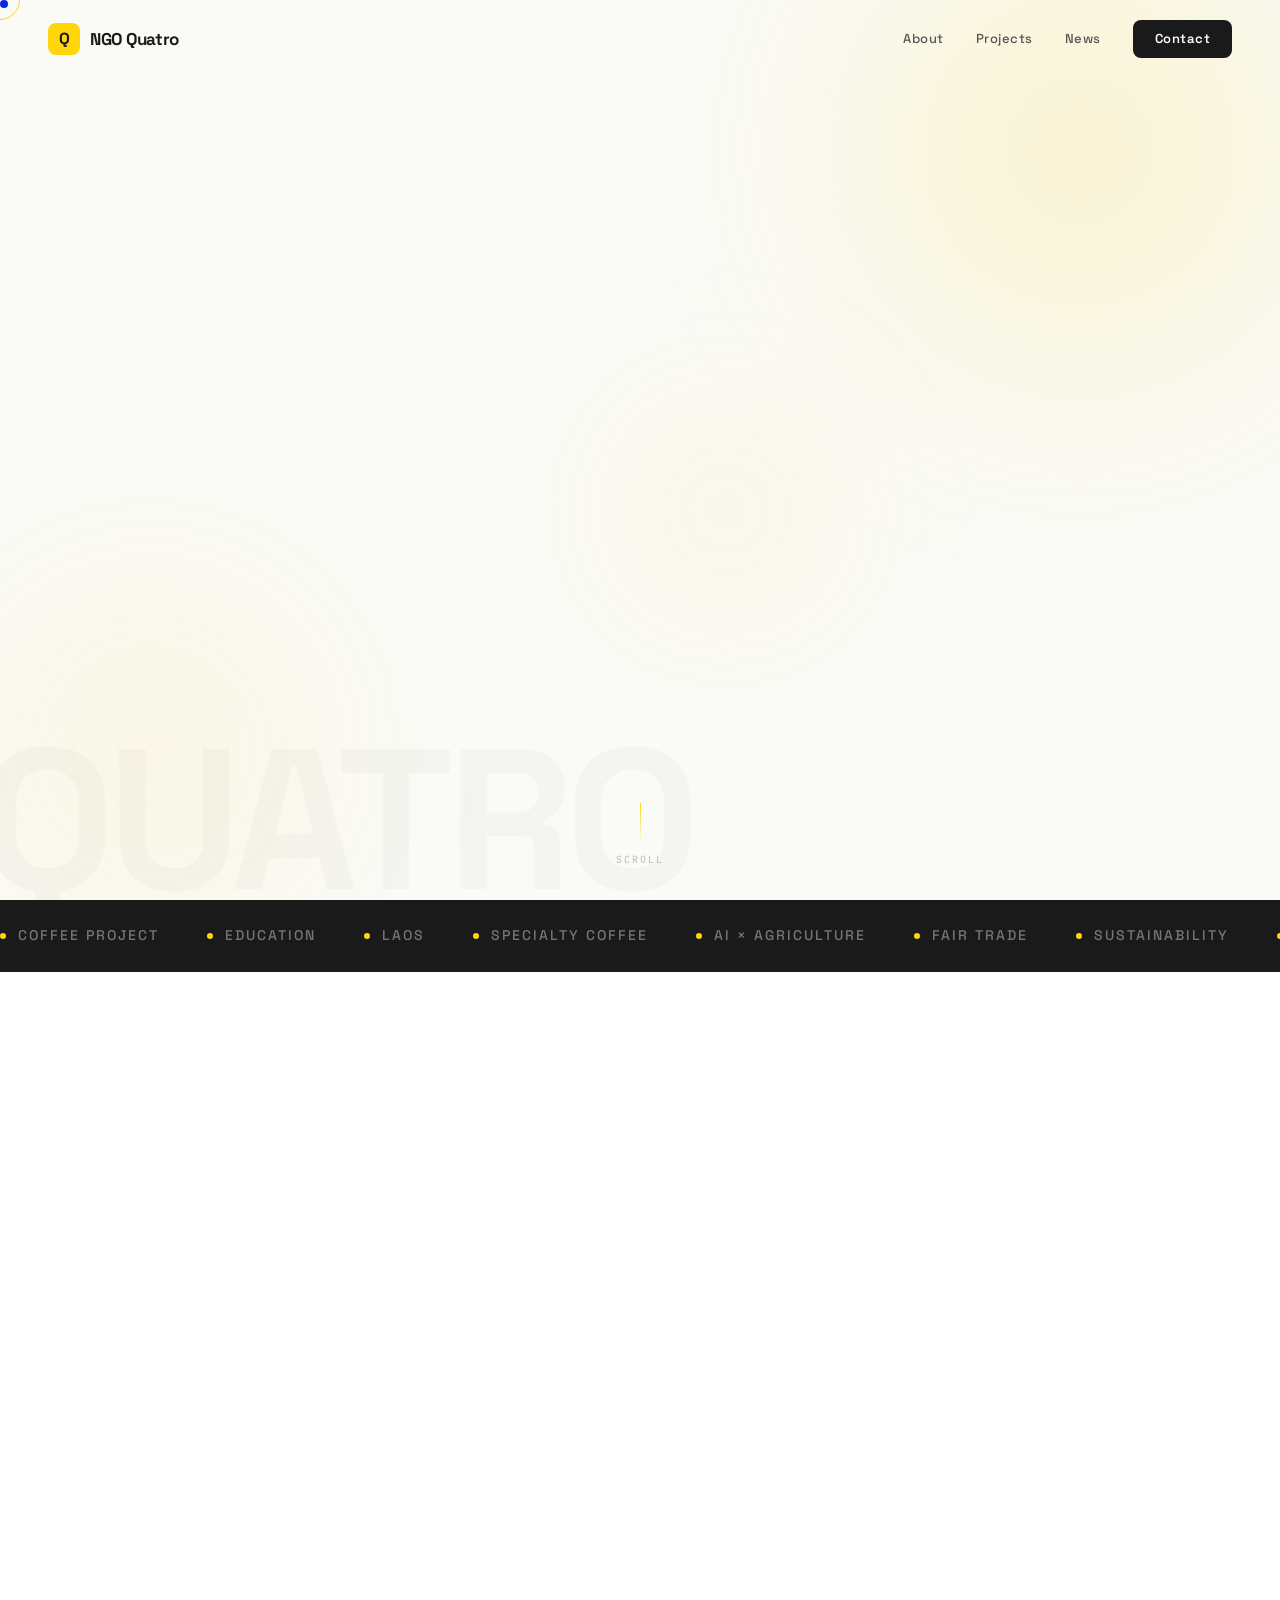
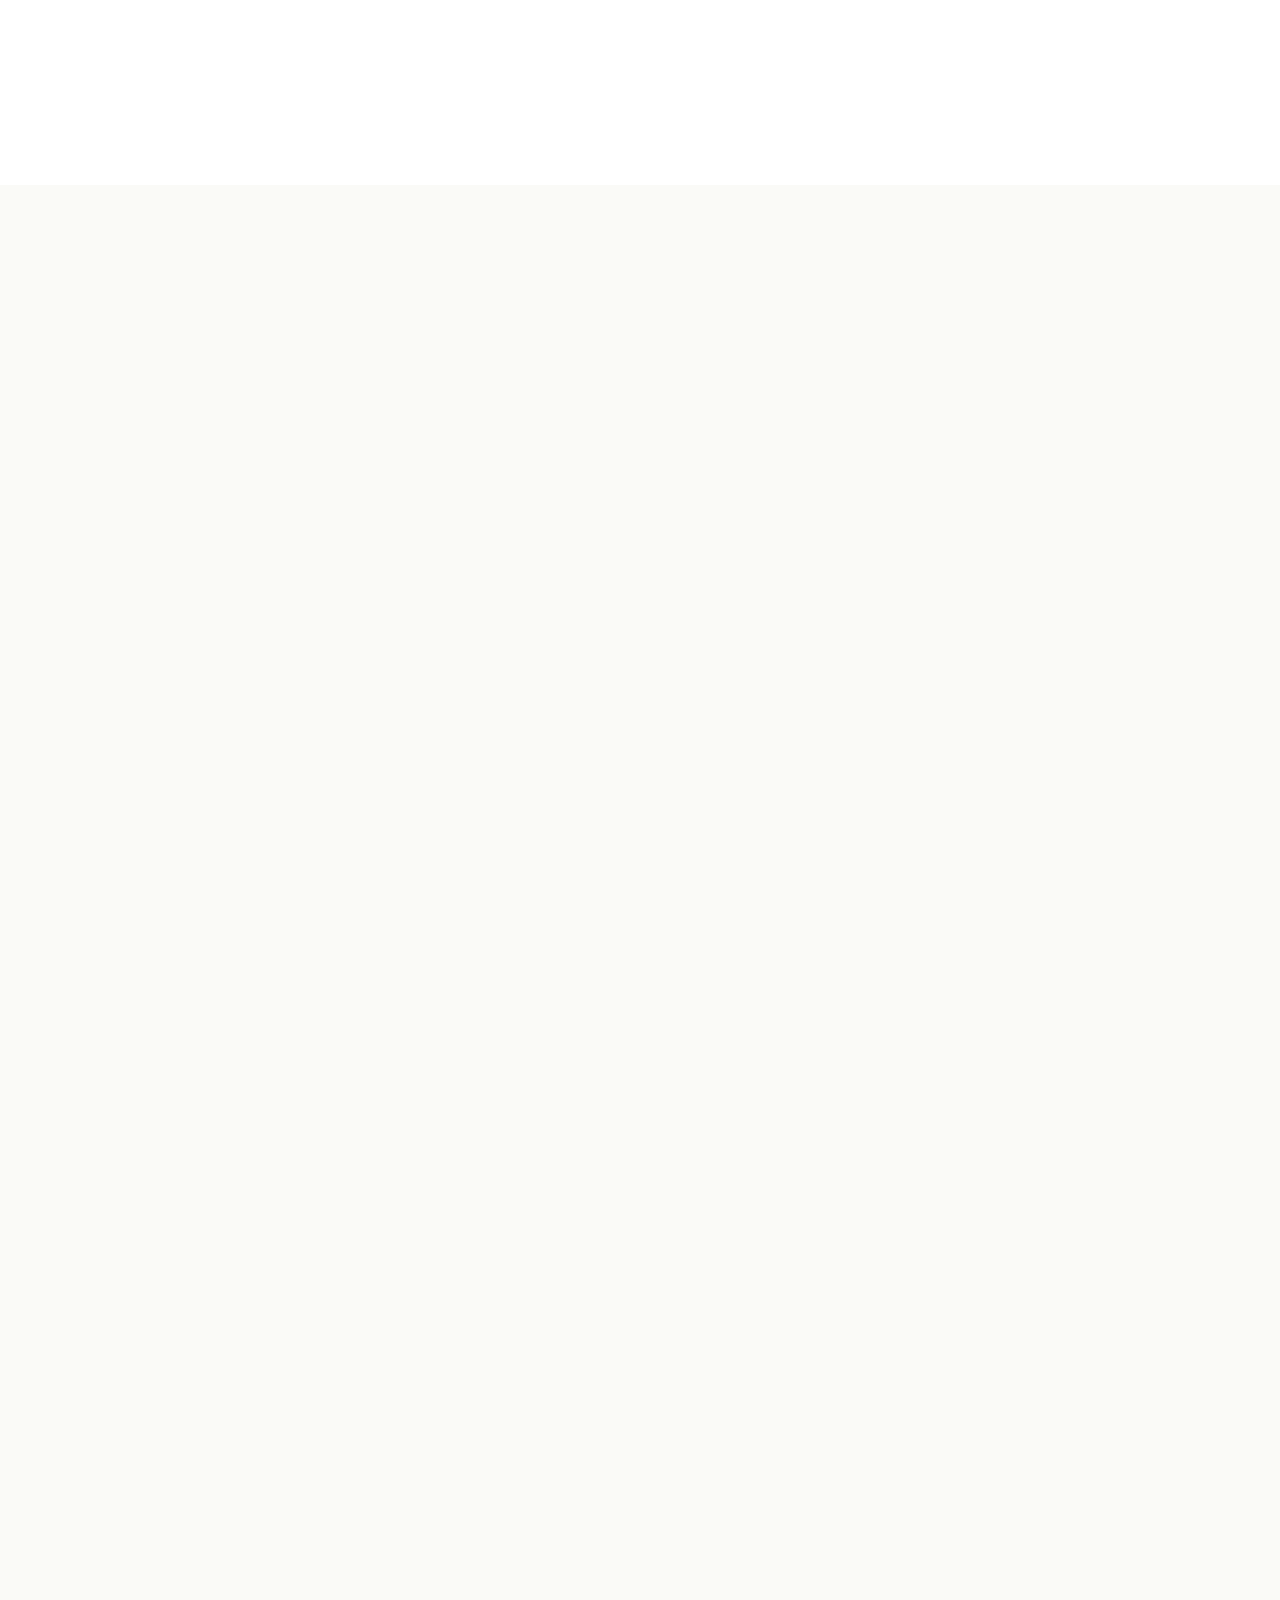
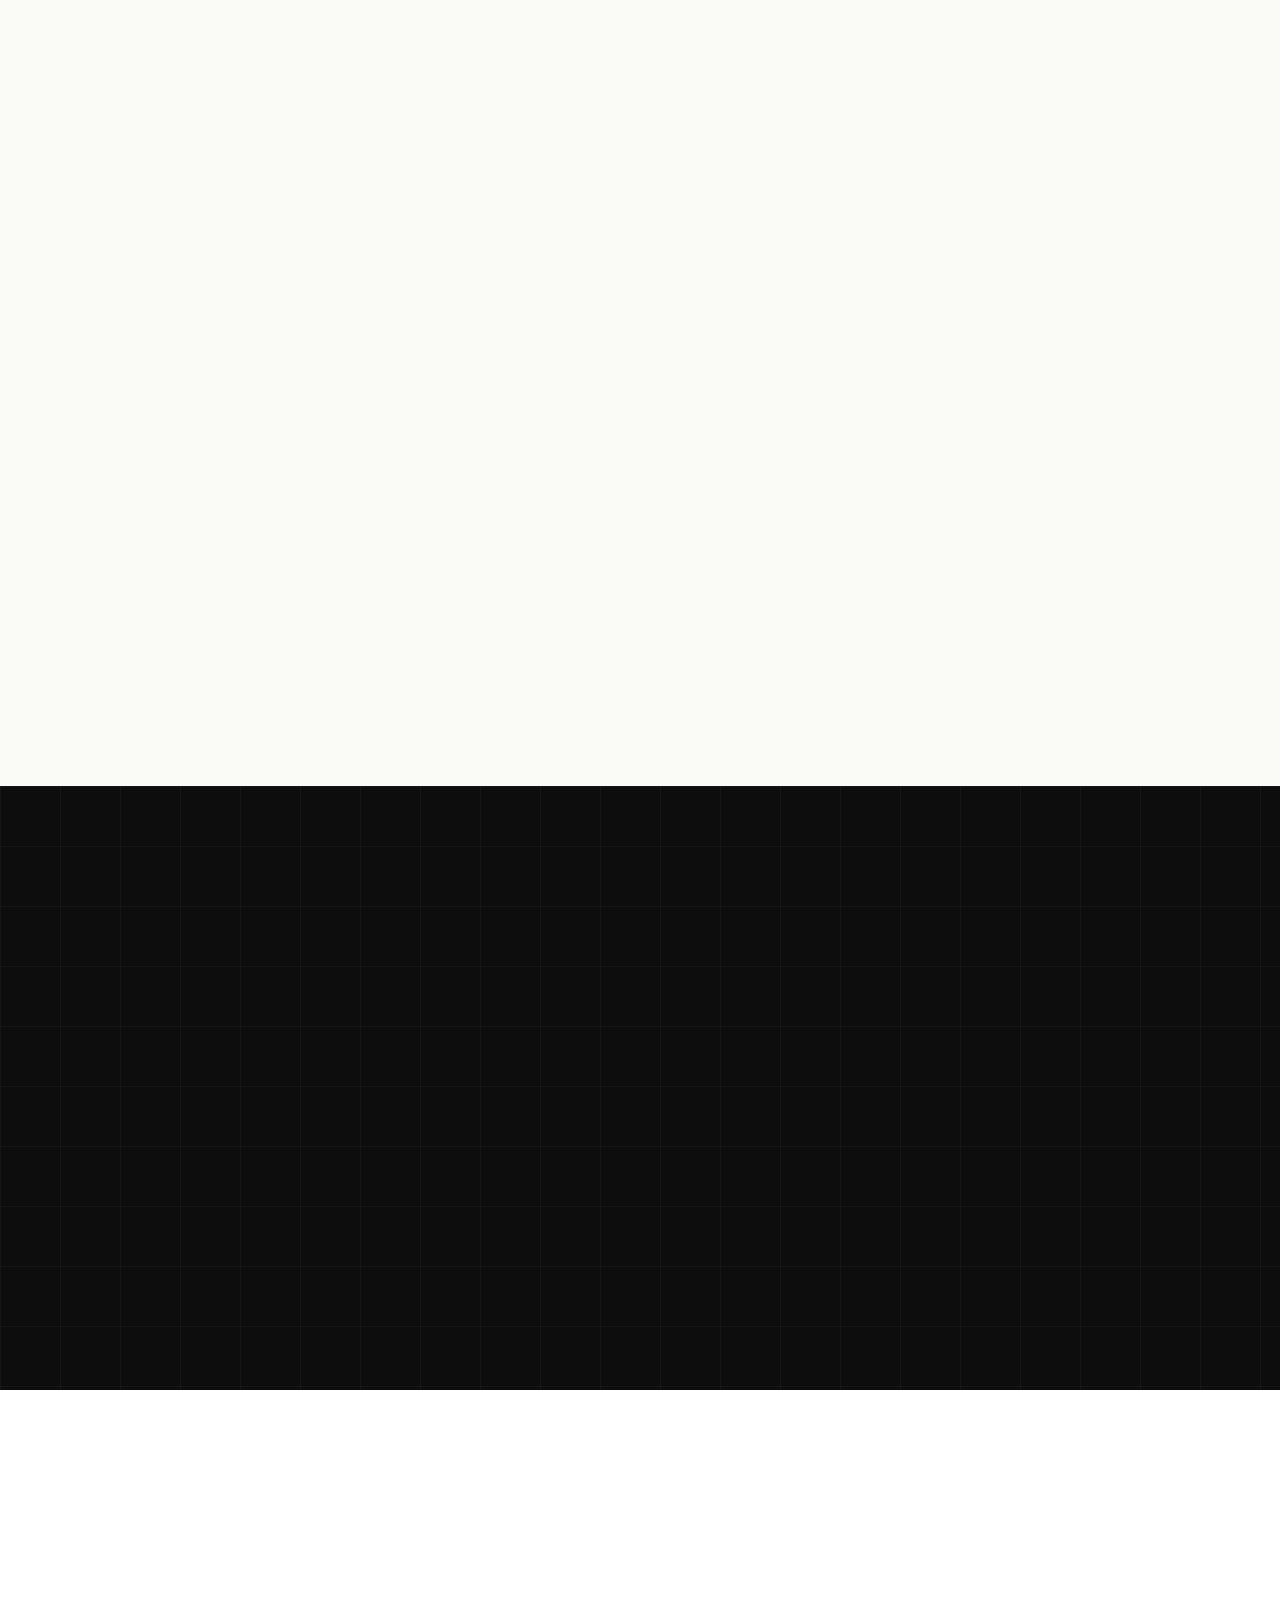
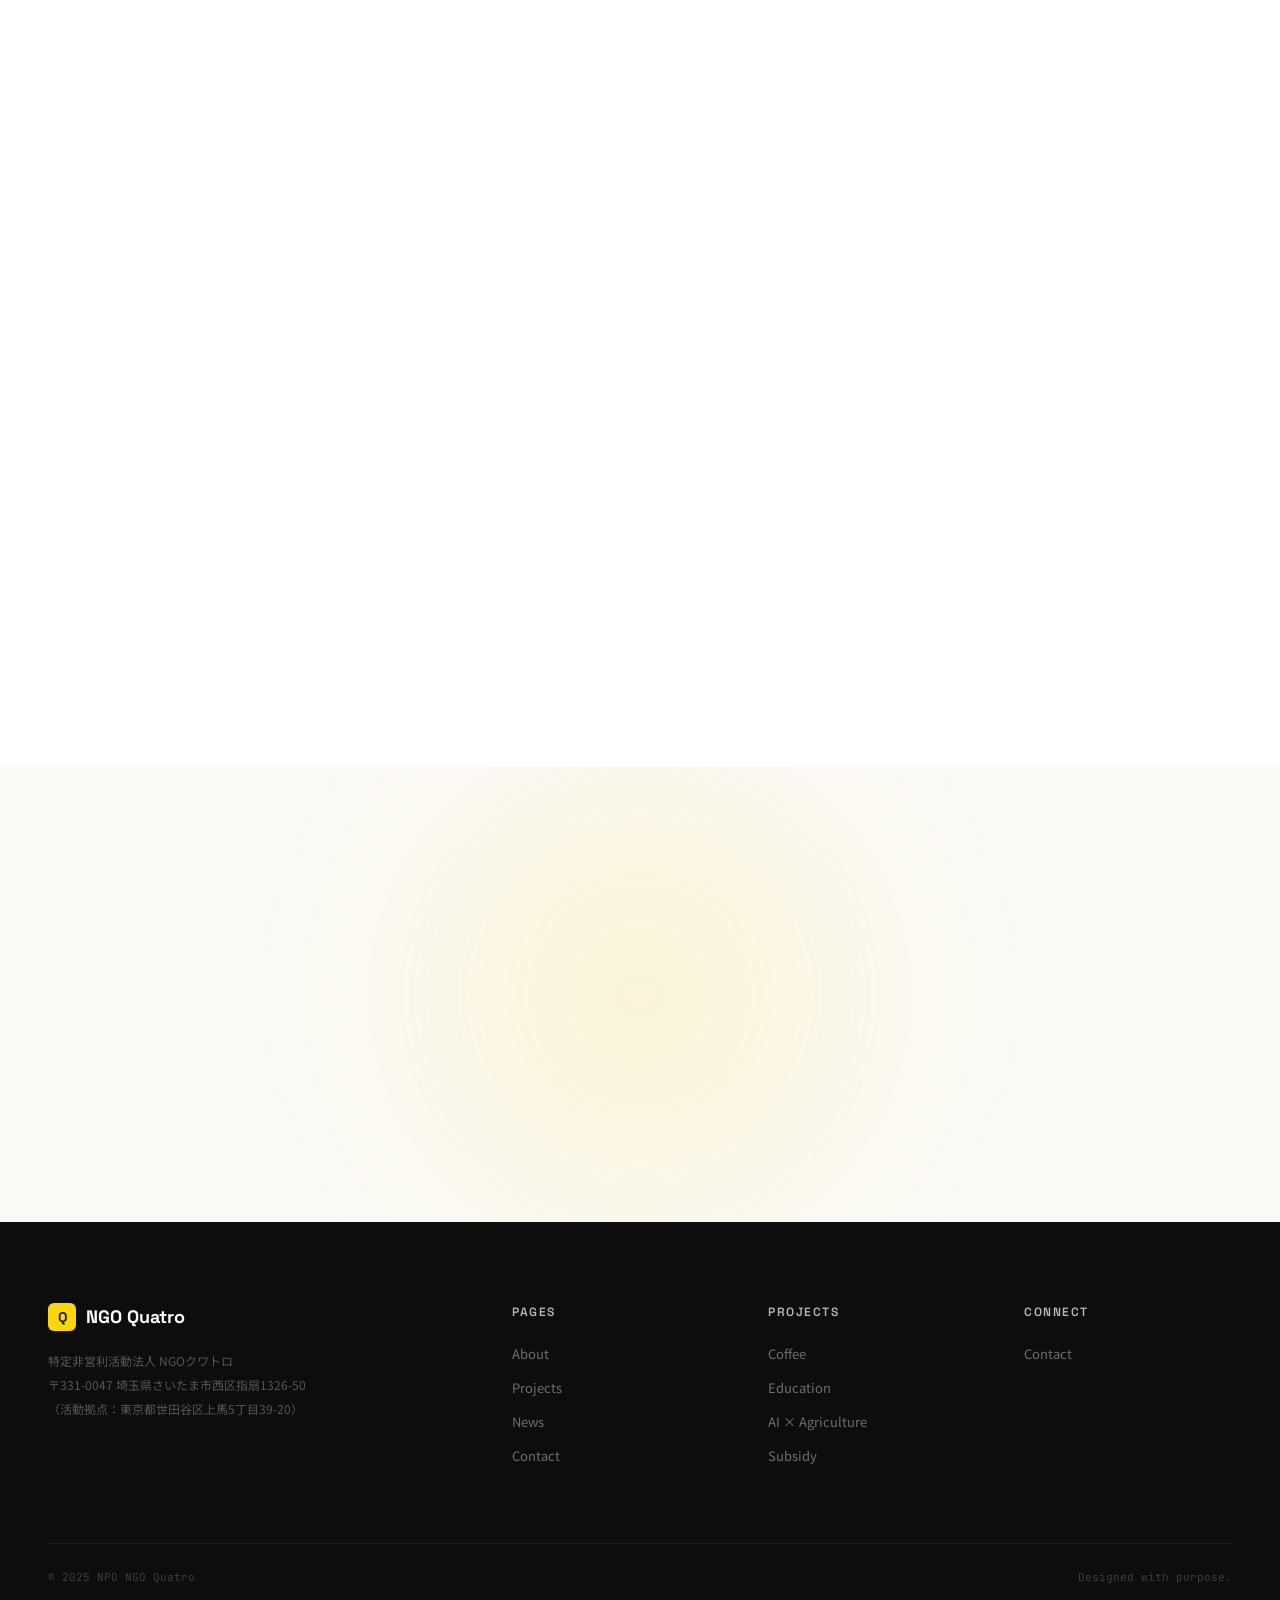
==== index.html @ 17535ea9 "サイト全ページ構築完了 - index.html: Home（ヒーロー/ミッション/プロジェクト/インパクト/ニュース/CTA） - about.html: About（団体概要/チーム/沿革タイムラ" ====
<!DOCTYPE html>
<html lang="ja">
<head>
<meta charset="UTF-8">
<meta name="viewport" content="width=device-width, initial-scale=1.0">
<title>NGO Quatro — 努力した人が報われる社会を目指して</title>
<meta name="description" content="NGOクワトロは、途上国で暮らす人々が直面する解決困難な課題をビジネスを通して解決することを目指す団体です。">
<meta property="og:title" content="NGO Quatro — Effort Deserves Reward">
<meta property="og:description" content="途上国の課題をビジネスで解決する。ラオスを拠点にコーヒー栽培支援・教育・AI活用事業を展開。">
<meta property="og:type" content="website">
<link rel="preconnect" href="https://fonts.googleapis.com">
<link rel="preconnect" href="https://fonts.gstatic.com" crossorigin>
<link href="https://fonts.googleapis.com/css2?family=Space+Grotesk:wght@300;400;500;600;700&family=Noto+Sans+JP:wght@300;400;500;700&family=Barlow:wght@400;500;600;700;800&family=JetBrains+Mono:wght@400;500&display=swap" rel="stylesheet">
<link rel="stylesheet" href="css/style.css">
</head>
<body>

<!-- Loading -->
<div class="loader" id="loader">
  <div class="loader-logo">NGO Quatro</div>
  <div class="loader-bar"><div class="loader-fill"></div></div>
</div>

<!-- Nav -->
<nav class="nav">
  <a href="/" class="nav-logo magnetic">
    <span class="dot">Q</span>
    <span>NGO Quatro</span>
  </a>
  <button class="nav-toggle" aria-label="メニュー">
    <span></span><span></span><span></span>
  </button>
  <div class="nav-links">
    <a href="about.html">About</a>
    <a href="projects.html">Projects</a>
    <a href="news.html">News</a>
    <a href="contact.html" class="nav-cta">Contact</a>
  </div>
</nav>

<!-- Hero -->
<section class="hero" id="hero">
  <div class="hero-bg">
    <div class="hero-blob hero-blob-1"></div>
    <div class="hero-blob hero-blob-2"></div>
    <div class="hero-blob hero-blob-3"></div>
    <div class="hero-bg-text">QUATRO</div>
  </div>
  <div class="hero-content">
    <div class="hero-text">
      <div class="hero-tag reveal"><span class="pulse"></span>SINCE 2012 — LAOS, SOUTHEAST ASIA</div>
      <h1 class="reveal" style="transition-delay:.15s">Effort<br>Deserves<br><span class="highlight">Reward.</span></h1>
      <p class="hero-sub-jp reveal" style="transition-delay:.3s">「努力した人が報われる」<br>そんな当たり前の社会を目指して</p>
      <p class="hero-desc reveal" style="transition-delay:.4s">NGOクワトロは、途上国で暮らす人々が直面する課題を<br>ビジネスの力で解決する団体です。ラオスを拠点に<br>コーヒー栽培支援・教育・AI活用事業を展開しています。</p>
      <div class="hero-btns reveal" style="transition-delay:.5s">
        <a href="about.html" class="btn-primary magnetic"><span>About Us →</span></a>
        <a href="projects.html" class="btn-secondary magnetic">Our Projects</a>
      </div>
    </div>
    <div class="hero-visual reveal-right" style="transition-delay:.3s">
      <div class="hero-img-main">
        <div class="placeholder"><span class="ph-icon">📷</span>メインビジュアル写真<br><small style="color:var(--text-faint)">Google Photosから差し替え予定</small></div>
      </div>
      <div class="hero-float">
        <div class="stat-row">
          <span class="stat-num counter" data-target="1200">0</span>
          <span class="stat-unit">+</span>
        </div>
        <div class="stat-label">支援農家数</div>
        <div class="stat-divider"></div>
        <div class="stat-row">
          <span class="stat-num counter" data-target="13">0</span>
          <span class="stat-unit">年</span>
        </div>
        <div class="stat-label">活動実績</div>
      </div>
      <div class="hero-float-2">
        <div class="mini-tag">SPECIALTY COFFEE</div>
        <div>SCA Score <strong style="color:var(--yellow)">85+</strong></div>
      </div>
    </div>
  </div>
  <div class="scroll-indicator"><div class="line"></div>SCROLL</div>
</section>

<!-- Marquee -->
<div class="marquee">
  <div class="marquee-track">
    <span class="marquee-item"><span class="marquee-dot"></span>COFFEE PROJECT</span>
    <span class="marquee-item"><span class="marquee-dot"></span>EDUCATION</span>
    <span class="marquee-item"><span class="marquee-dot"></span>LAOS</span>
    <span class="marquee-item"><span class="marquee-dot"></span>SPECIALTY COFFEE</span>
    <span class="marquee-item"><span class="marquee-dot"></span>AI × AGRICULTURE</span>
    <span class="marquee-item"><span class="marquee-dot"></span>FAIR TRADE</span>
    <span class="marquee-item"><span class="marquee-dot"></span>SUSTAINABILITY</span>
    <span class="marquee-item"><span class="marquee-dot"></span>BOLAVEN PLATEAU</span>
    <span class="marquee-item"><span class="marquee-dot"></span>COFFEE PROJECT</span>
    <span class="marquee-item"><span class="marquee-dot"></span>EDUCATION</span>
    <span class="marquee-item"><span class="marquee-dot"></span>LAOS</span>
    <span class="marquee-item"><span class="marquee-dot"></span>SPECIALTY COFFEE</span>
    <span class="marquee-item"><span class="marquee-dot"></span>AI × AGRICULTURE</span>
    <span class="marquee-item"><span class="marquee-dot"></span>FAIR TRADE</span>
    <span class="marquee-item"><span class="marquee-dot"></span>SUSTAINABILITY</span>
    <span class="marquee-item"><span class="marquee-dot"></span>BOLAVEN PLATEAU</span>
  </div>
</div>

<!-- Mission -->
<section class="mission" id="mission">
  <div class="container">
    <div class="mission-header">
      <div class="reveal">
        <div class="section-label">OUR MISSION</div>
        <div class="mission-big" style="margin-top:12px">What We<br>Believe In.</div>
      </div>
      <div class="reveal" style="transition-delay:.2s">
        <p class="mission-desc">私たちは「援助」ではなく「ビジネス」で世界を変えます。<br>品質の高いコーヒーを作る農家が正当な対価を受け取り、<br>若い世代が産業で活躍できる土壌を育てる。<br>そんな循環を、ラオスから世界へ広げています。</p>
      </div>
    </div>
    <div class="mission-grid stagger">
      <div class="mission-card">
        <span class="num">01</span>
        <div class="card-tag">MISSION</div>
        <h3>途上国の課題を<br>ビジネスで解決する</h3>
        <p>援助に頼らず、ビジネスの仕組みで現地の人々が自立できる環境を作ります。持続可能な変化を生み出すために。</p>
      </div>
      <div class="mission-card">
        <span class="num">02</span>
        <div class="card-tag">VISION</div>
        <h3>努力した人が<br>報われる社会</h3>
        <p>品質の高いコーヒーを生産する農家が、正当な対価を受け取れる。そんな当たり前の世界を実現します。</p>
      </div>
      <div class="mission-card">
        <span class="num">03</span>
        <div class="card-tag">APPROACH</div>
        <h3>テクノロジーと<br>人の力の融合</h3>
        <p>AIを活用した農業支援やデータ分析で、従来の国際協力を次のレベルへ。人とテクノロジーが共に進化します。</p>
      </div>
    </div>
  </div>
</section>

<!-- Projects -->
<section class="projects" id="projects">
  <div class="container">
    <div class="section-label reveal">OUR WORK</div>
    <div class="section-title reveal" style="transition-delay:.1s">Projects</div>
    <div class="section-sub reveal" style="transition-delay:.2s;margin-bottom:64px">私たちの取り組み</div>

    <div class="project-card reveal-left">
      <div class="project-img">
        <div class="placeholder" style="height:100%"><span class="ph-icon">📷</span>コーヒー農園</div>
        <span class="overlay-tag">COFFEE</span>
      </div>
      <div class="project-text">
        <h3>Coffee Project</h3>
        <div class="subtitle">ラオス南部 ボラベン高原 / チャンパサック県</div>
        <p>スペシャルティコーヒーの生産指導から輸出まで一貫支援。品質向上と公正な価格取引を実現しています。</p>
        <div class="project-stats">
          <div><div class="val">1,200<small>+</small></div><div class="lbl">支援農家</div></div>
          <div><div class="val">85<small>点</small></div><div class="lbl">SCAスコア</div></div>
          <div><div class="val">42<small>%</small></div><div class="lbl">収入向上</div></div>
        </div>
      </div>
    </div>

    <div class="project-card reveal-right">
      <div class="project-img">
        <div class="placeholder" style="height:100%"><span class="ph-icon">📷</span>教育支援</div>
        <span class="overlay-tag">EDUCATION</span>
      </div>
      <div class="project-text">
        <h3>Education Project</h3>
        <div class="subtitle">ラオス / 日本</div>
        <p>バリスタ育成や農業技術研修を通じて、若い世代がコーヒー産業で活躍できる人材を育成しています。</p>
        <div class="project-stats">
          <div><div class="val">200<small>+</small></div><div class="lbl">研修修了者</div></div>
          <div><div class="val">5<small>校</small></div><div class="lbl">連携教育機関</div></div>
        </div>
      </div>
    </div>

    <div class="project-card reveal-left">
      <div class="project-img">
        <div class="placeholder" style="height:100%"><span class="ph-icon">📷</span>AI × 農業</div>
        <span class="overlay-tag">AI × AGRI</span>
      </div>
      <div class="project-text">
        <h3>AI × Agriculture</h3>
        <div class="subtitle">ラオス / 日本</div>
        <p>AIやデータ分析を活用し、農業支援の高度化に取り組んでいます。テクノロジーの力で、より多くの農家に的確な支援を届けます。</p>
        <div class="project-stats">
          <div><div class="val">2025<small>〜</small></div><div class="lbl">プロジェクト開始</div></div>
        </div>
      </div>
    </div>

    <div class="project-card reveal-right">
      <div class="project-img">
        <div class="placeholder" style="height:100%"><span class="ph-icon">📷</span>補助金事業</div>
        <span class="overlay-tag">SUBSIDY</span>
      </div>
      <div class="project-text">
        <h3>Subsidy Project</h3>
        <div class="subtitle">日本 / ラオス</div>
        <p>国際協力基金やさいたま市の補助金を活用し、農家への物資支援やインフラ整備を推進しています。</p>
        <div class="project-stats">
          <div><div class="val">3<small>件</small></div><div class="lbl">採択実績</div></div>
        </div>
      </div>
    </div>
  </div>
</section>

<!-- Impact -->
<section class="impact" id="impact">
  <div class="impact-grid-bg"></div>
  <div class="container" style="position:relative;z-index:1">
    <div class="section-label light center reveal">IMPACT</div>
    <div class="section-title reveal" style="color:var(--white);text-align:center;transition-delay:.1s">Our Numbers</div>
    <div class="section-sub reveal" style="color:rgba(255,255,255,.4);text-align:center;transition-delay:.2s">これまでの成果</div>
    <div class="impact-grid stagger">
      <div class="impact-card">
        <div class="number"><span class="counter" data-target="1200">0</span><span class="unit">+</span></div>
        <div class="label">支援農家数</div>
      </div>
      <div class="impact-card">
        <div class="number"><span class="counter" data-target="42">0</span><span class="unit">%</span></div>
        <div class="label">収入向上率</div>
      </div>
      <div class="impact-card">
        <div class="number"><span class="counter" data-target="13">0</span><span class="unit">年</span></div>
        <div class="label">活動年数</div>
      </div>
      <div class="impact-card">
        <div class="number"><span class="counter" data-target="85">0</span><span class="unit">点</span></div>
        <div class="label">SCA品質スコア</div>
      </div>
    </div>
  </div>
</section>

<!-- News -->
<section class="news-section" id="news">
  <div class="container">
    <div class="section-label reveal">LATEST UPDATES</div>
    <div class="section-title reveal" style="transition-delay:.1s">News</div>
    <div class="section-sub reveal" style="transition-delay:.2s">お知らせ・活動報告</div>
    <div class="news-grid stagger">
      <a href="news.html" class="news-card">
        <div class="thumb"><div class="placeholder" style="height:100%">📷</div></div>
        <div>
          <div class="meta"><span class="date">2025.12.17</span><span class="category">REPORT</span></div>
          <h3>ラオス渡航のご報告</h3>
          <div class="excerpt">2025年12月、ラオスにてコーヒー農園の視察と農家との対話を実施しました...</div>
        </div>
      </a>
      <a href="news.html" class="news-card">
        <div class="thumb"><div class="placeholder" style="height:100%">📷</div></div>
        <div>
          <div class="meta"><span class="date">2025.10.01</span><span class="category">PRESS</span></div>
          <h3>「令和7年度 彩の国さいたま国際協力基金」に採択</h3>
          <div class="excerpt">NGOクワトロは令和7年度の彩の国さいたま国際協力基金に採択されました...</div>
        </div>
      </a>
      <a href="news.html" class="news-card">
        <div class="thumb"><div class="placeholder" style="height:100%">📷</div></div>
        <div>
          <div class="meta"><span class="date">2024.11.12</span><span class="category">REPORT</span></div>
          <h3>ラオス渡航のご報告</h3>
          <div class="excerpt">2024年11月、ボラベン高原にてコーヒー豆の品質確認を実施...</div>
        </div>
      </a>
      <a href="news.html" class="news-card">
        <div class="thumb"><div class="placeholder" style="height:100%">📷</div></div>
        <div>
          <div class="meta"><span class="date">2024.10.01</span><span class="category">PRESS</span></div>
          <h3>「令和6年度 彩の国さいたま国際協力基金」に採択</h3>
          <div class="excerpt">「コーヒー産地の生産者支援と品質向上」をテーマに採択されました...</div>
        </div>
      </a>
    </div>
    <div class="news-more reveal">
      <a href="news.html" class="btn-secondary btn-small magnetic">All News →</a>
    </div>
  </div>
</section>

<!-- CTA -->
<section class="cta" id="cta">
  <div class="cta-blob"></div>
  <div class="cta-content container">
    <div class="section-label center reveal">GET INVOLVED</div>
    <div class="section-title reveal" style="text-align:center;transition-delay:.1s">Join Our Mission</div>
    <div class="section-sub reveal" style="text-align:center;transition-delay:.2s;margin-bottom:40px">一緒に「当たり前の社会」を作りませんか</div>
    <div class="cta-btns reveal" style="transition-delay:.3s">
      <a href="contact.html" class="btn-primary magnetic"><span>お問い合わせ →</span></a>
      <a href="projects.html" class="btn-secondary magnetic">活動を見る</a>
    </div>
  </div>
</section>

<!-- Footer -->
<footer class="footer">
  <div class="footer-inner">
    <div class="footer-brand">
      <div class="logo"><span class="dot">Q</span> NGO Quatro</div>
      <p>特定非営利活動法人 NGOクワトロ<br>〒331-0047 埼玉県さいたま市西区指扇1326-50<br>（活動拠点：東京都世田谷区上馬5丁目39-20）</p>
    </div>
    <div class="footer-col">
      <h4>Pages</h4>
      <a href="about.html">About</a>
      <a href="projects.html">Projects</a>
      <a href="news.html">News</a>
      <a href="contact.html">Contact</a>
    </div>
    <div class="footer-col">
      <h4>Projects</h4>
      <a href="projects.html">Coffee</a>
      <a href="projects.html">Education</a>
      <a href="projects.html">AI × Agriculture</a>
      <a href="projects.html">Subsidy</a>
    </div>
    <div class="footer-col">
      <h4>Connect</h4>
      <a href="contact.html">Contact</a>
    </div>
  </div>
  <div class="footer-bottom">
    <span>© 2025 NPO NGO Quatro</span>
    <span>Designed with purpose.</span>
  </div>
</footer>

<script src="js/main.js"></script>
</body>
</html>
---- css/style.css ----
/* ===========================
   NGO Quatro — Design Tokens
   =========================== */
:root {
  --white: #FFFFFF;
  --bg: #FAFAF7;
  --bg-warm: #F3F2ED;
  --bg-card: #F7F6F1;
  --yellow: #FFD60A;
  --yellow-deep: #E6C009;
  --yellow-dark: #8B7500;
  --yellow-pale: rgba(255,214,10,0.12);
  --dark: #1A1A1A;
  --darker: #0D0D0D;
  --text-mid: #555555;
  --text-light: #888888;
  --text-faint: #BBBBBB;
  --border: #E0E0E0;
  --divider: #EEEEEE;
  --font-jp: 'Noto Sans JP', sans-serif;
  --font-en: 'Space Grotesk', sans-serif;
  --font-mono: 'JetBrains Mono', monospace;
  --font-num: 'Barlow', sans-serif;
  --ease: cubic-bezier(0.16, 1, 0.3, 1);
  --ease-in-out: cubic-bezier(0.65, 0, 0.35, 1);
}

/* ===========================
   Reset & Base
   =========================== */
*, *::before, *::after { margin: 0; padding: 0; box-sizing: border-box; }
html { scroll-behavior: auto; }
body {
  font-family: var(--font-jp);
  color: var(--dark);
  background: var(--white);
  line-height: 1.7;
  -webkit-font-smoothing: antialiased;
  -moz-osx-font-smoothing: grayscale;
  overflow-x: hidden;
}
a { color: inherit; text-decoration: none; }
img { max-width: 100%; display: block; }
button { font-family: inherit; cursor: pointer; border: none; background: none; }

/* ===========================
   Custom Cursor
   =========================== */
@media (pointer: fine) {
  * { cursor: none !important; }
  .c-dot, .c-ring {
    position: fixed;
    pointer-events: none;
    z-index: 99999;
    border-radius: 50%;
    top: 0; left: 0;
    will-change: transform;
  }
  .c-dot {
    width: 8px; height: 8px;
    background: var(--yellow);
    mix-blend-mode: difference;
    transition: transform 0.1s var(--ease);
  }
  .c-ring {
    width: 40px; height: 40px;
    border: 1.5px solid var(--yellow);
    transition: width 0.3s var(--ease), height 0.3s var(--ease), background 0.3s;
  }
  .c-ring.hovering {
    width: 64px; height: 64px;
    background: rgba(255,214,10,0.08);
  }
}
@media (pointer: coarse) {
  .c-dot, .c-ring { display: none !important; }
}

/* ===========================
   Loading Screen
   =========================== */
.loader {
  position: fixed;
  inset: 0;
  background: var(--darker);
  z-index: 100000;
  display: flex;
  flex-direction: column;
  align-items: center;
  justify-content: center;
  transition: opacity 0.8s var(--ease), visibility 0.8s;
}
.loader.done { opacity: 0; visibility: hidden; pointer-events: none; }
.loader-logo {
  font-family: var(--font-en);
  font-size: 24px;
  font-weight: 700;
  color: var(--white);
  margin-bottom: 32px;
  opacity: 0;
  transform: translateY(20px);
  animation: fadeUp 0.6s 0.2s var(--ease) forwards;
}
.loader-bar {
  width: 200px; height: 2px;
  background: rgba(255,255,255,0.1);
  border-radius: 2px;
  overflow: hidden;
}
.loader-fill {
  height: 100%; width: 0;
  background: var(--yellow);
  border-radius: 2px;
  animation: loadBar 1.6s 0.4s var(--ease-in-out) forwards;
}
@keyframes fadeUp { to { opacity: 1; transform: translateY(0); } }
@keyframes loadBar { to { width: 100%; } }

/* ===========================
   Navigation
   =========================== */
.nav {
  position: fixed;
  top: 0; left: 0; right: 0;
  z-index: 9000;
  padding: 20px 48px;
  display: flex;
  align-items: center;
  transition: background 0.4s, backdrop-filter 0.4s, padding 0.4s, border-color 0.4s;
  border-bottom: 1px solid transparent;
}
.nav.scrolled {
  background: rgba(255,255,255,0.88);
  backdrop-filter: blur(20px);
  -webkit-backdrop-filter: blur(20px);
  padding: 14px 48px;
  border-bottom-color: rgba(0,0,0,0.05);
}
.nav-logo {
  display: flex;
  align-items: center;
  gap: 10px;
}
.nav-logo .dot {
  width: 32px; height: 32px;
  background: var(--yellow);
  border-radius: 8px;
  display: flex;
  align-items: center;
  justify-content: center;
  font-family: var(--font-en);
  font-weight: 700;
  font-size: 16px;
  color: var(--dark);
  transition: transform 0.3s var(--ease);
}
.nav-logo:hover .dot { transform: rotate(-8deg) scale(1.1); }
.nav-logo span {
  font-family: var(--font-en);
  font-weight: 700;
  font-size: 17px;
  letter-spacing: -0.3px;
}
.nav-links {
  margin-left: auto;
  display: flex;
  gap: 32px;
  align-items: center;
}
.nav-links a {
  font-family: var(--font-en);
  font-weight: 500;
  font-size: 13px;
  color: var(--text-mid);
  letter-spacing: 0.5px;
  position: relative;
  transition: color 0.3s;
}
.nav-links a::after {
  content: '';
  position: absolute;
  bottom: -4px; left: 0; right: 0;
  height: 2px;
  background: var(--yellow);
  transform: scaleX(0);
  transform-origin: right;
  transition: transform 0.4s var(--ease);
}
.nav-links a:hover { color: var(--dark); }
.nav-links a:hover::after { transform: scaleX(1); transform-origin: left; }
.nav-links a.active { color: var(--dark); }
.nav-links a.active::after { transform: scaleX(1); }
.nav-cta {
  background: var(--dark) !important;
  color: var(--white) !important;
  padding: 8px 22px !important;
  border-radius: 8px !important;
  font-weight: 600 !important;
  transition: background 0.3s, transform 0.3s var(--ease) !important;
}
.nav-cta::after { display: none !important; }
.nav-cta:hover { background: var(--yellow) !important; color: var(--dark) !important; transform: translateY(-1px); }

/* Mobile nav */
.nav-toggle { display: none; flex-direction: column; gap: 5px; padding: 4px; }
.nav-toggle span { display: block; width: 24px; height: 2px; background: var(--dark); transition: all 0.3s var(--ease); }
.nav-toggle.open span:nth-child(1) { transform: rotate(45deg) translate(5px, 5px); }
.nav-toggle.open span:nth-child(2) { opacity: 0; }
.nav-toggle.open span:nth-child(3) { transform: rotate(-45deg) translate(5px, -5px); }

/* ===========================
   Reveal Animations
   =========================== */
.reveal {
  opacity: 0;
  transform: translateY(60px);
  transition: opacity 0.9s var(--ease), transform 0.9s var(--ease);
}
.reveal.visible { opacity: 1; transform: translateY(0); }
.reveal-left {
  opacity: 0;
  transform: translateX(-80px);
  transition: opacity 0.9s var(--ease), transform 0.9s var(--ease);
}
.reveal-left.visible { opacity: 1; transform: translateX(0); }
.reveal-right {
  opacity: 0;
  transform: translateX(80px);
  transition: opacity 0.9s var(--ease), transform 0.9s var(--ease);
}
.reveal-right.visible { opacity: 1; transform: translateX(0); }
.reveal-scale {
  opacity: 0;
  transform: scale(0.9);
  transition: opacity 0.9s var(--ease), transform 0.9s var(--ease);
}
.reveal-scale.visible { opacity: 1; transform: scale(1); }

.stagger > * {
  opacity: 0;
  transform: translateY(40px);
  transition: opacity 0.7s var(--ease), transform 0.7s var(--ease);
}
.stagger.visible > *:nth-child(1) { transition-delay: 0s; }
.stagger.visible > *:nth-child(2) { transition-delay: 0.1s; }
.stagger.visible > *:nth-child(3) { transition-delay: 0.2s; }
.stagger.visible > *:nth-child(4) { transition-delay: 0.3s; }
.stagger.visible > *:nth-child(5) { transition-delay: 0.4s; }
.stagger.visible > *:nth-child(6) { transition-delay: 0.5s; }
.stagger.visible > * { opacity: 1; transform: translateY(0); }

/* ===========================
   Common Components
   =========================== */
.container { max-width: 1300px; margin: 0 auto; padding: 0 48px; }
.section-label {
  font-family: var(--font-mono);
  font-size: 11px;
  font-weight: 500;
  color: var(--yellow-dark);
  letter-spacing: 3px;
  text-transform: uppercase;
  display: flex;
  align-items: center;
  gap: 12px;
}
.section-label::before {
  content: '';
  width: 24px; height: 2px;
  background: var(--yellow);
}
.section-label.center { justify-content: center; }
.section-label.center::before { display: none; }
.section-label.light { color: var(--yellow); }
.section-label.light::before { background: var(--yellow); }
.section-title {
  font-family: var(--font-en);
  font-size: 52px;
  font-weight: 700;
  line-height: 1.1;
  letter-spacing: -1px;
  margin-top: 12px;
}
.section-sub {
  font-size: 15px;
  color: var(--text-light);
  margin-top: 8px;
}

/* Buttons */
.btn-primary {
  display: inline-flex;
  align-items: center;
  gap: 8px;
  background: var(--dark);
  color: var(--white);
  font-family: var(--font-en);
  font-weight: 600;
  font-size: 14px;
  padding: 14px 32px;
  border-radius: 10px;
  position: relative;
  overflow: hidden;
  transition: transform 0.3s var(--ease), box-shadow 0.3s;
}
.btn-primary::before {
  content: '';
  position: absolute;
  inset: 0;
  background: var(--yellow);
  transform: translateY(100%);
  transition: transform 0.4s var(--ease);
}
.btn-primary:hover { transform: translateY(-2px); box-shadow: 0 8px 32px rgba(0,0,0,0.12); }
.btn-primary:hover::before { transform: translateY(0); }
.btn-primary span { position: relative; z-index: 1; transition: color 0.3s; }
.btn-primary:hover span { color: var(--dark); }

.btn-secondary {
  display: inline-flex;
  align-items: center;
  gap: 8px;
  background: transparent;
  color: var(--dark);
  font-family: var(--font-en);
  font-weight: 500;
  font-size: 14px;
  padding: 14px 32px;
  border-radius: 10px;
  border: 1.5px solid var(--border);
  transition: all 0.3s var(--ease);
}
.btn-secondary:hover { border-color: var(--yellow); background: rgba(255,214,10,0.05); }

.btn-small { padding: 10px 24px; font-size: 13px; }

/* Tag */
.tag {
  display: inline-flex;
  align-items: center;
  gap: 8px;
  font-family: var(--font-mono);
  font-size: 10px;
  font-weight: 500;
  color: var(--yellow-dark);
  background: var(--yellow-pale);
  padding: 4px 14px;
  border-radius: 4px;
  letter-spacing: 1.5px;
}

/* ===========================
   Hero
   =========================== */
.hero {
  position: relative;
  min-height: 100vh;
  display: flex;
  align-items: center;
  overflow: hidden;
  padding: 120px 0 80px;
}
.hero-bg {
  position: absolute;
  inset: 0;
  background: var(--bg);
}
.hero-blob {
  position: absolute;
  border-radius: 50%;
  filter: blur(80px);
  animation: blobFloat 8s ease-in-out infinite alternate;
}
.hero-blob-1 {
  width: 700px; height: 700px;
  background: radial-gradient(circle, rgba(255,214,10,0.18) 0%, transparent 70%);
  top: -200px; right: -150px;
}
.hero-blob-2 {
  width: 500px; height: 500px;
  background: radial-gradient(circle, rgba(255,214,10,0.1) 0%, transparent 70%);
  bottom: -100px; left: -100px;
  animation-delay: 4s;
}
.hero-blob-3 {
  width: 300px; height: 300px;
  background: radial-gradient(circle, rgba(255,214,10,0.12) 0%, transparent 70%);
  top: 40%; left: 45%;
  animation-delay: 2s;
}
@keyframes blobFloat {
  0% { transform: translate(0, 0) scale(1); }
  100% { transform: translate(30px, -20px) scale(1.05); }
}
.hero-bg-text {
  position: absolute;
  bottom: -20px; left: -20px;
  font-family: var(--font-en);
  font-size: 200px;
  font-weight: 800;
  color: rgba(0,0,0,0.025);
  letter-spacing: -8px;
  white-space: nowrap;
  user-select: none;
  line-height: 1;
}
.hero-content {
  position: relative;
  z-index: 1;
  max-width: 1300px;
  margin: 0 auto;
  padding: 0 48px;
  display: grid;
  grid-template-columns: 1.1fr 0.9fr;
  gap: 64px;
  align-items: center;
  width: 100%;
}
.hero-tag {
  display: inline-flex;
  align-items: center;
  gap: 8px;
  font-family: var(--font-mono);
  font-size: 11px;
  font-weight: 500;
  color: var(--yellow-dark);
  background: var(--yellow-pale);
  padding: 6px 16px;
  border-radius: 100px;
  letter-spacing: 1.5px;
  margin-bottom: 28px;
}
.pulse {
  width: 6px; height: 6px;
  background: var(--yellow);
  border-radius: 50%;
  animation: pulse 2s ease-in-out infinite;
}
@keyframes pulse {
  0%, 100% { opacity: 1; transform: scale(1); }
  50% { opacity: 0.5; transform: scale(1.8); }
}
.hero h1 {
  font-family: var(--font-en);
  font-size: 64px;
  font-weight: 700;
  line-height: 1.08;
  letter-spacing: -2px;
  margin-bottom: 12px;
}
.hero h1 .highlight {
  position: relative;
  display: inline-block;
}
.hero h1 .highlight::after {
  content: '';
  position: absolute;
  bottom: 4px; left: -4px; right: -4px;
  height: 12px;
  background: var(--yellow);
  opacity: 0.35;
  z-index: -1;
  transform: scaleX(0);
  transform-origin: left;
  transition: transform 1s 0.8s var(--ease);
}
.hero.animated h1 .highlight::after { transform: scaleX(1); }
.hero-sub-jp {
  font-size: 20px;
  font-weight: 500;
  color: var(--dark);
  margin-bottom: 20px;
  line-height: 1.8;
}
.hero-desc {
  font-size: 14px;
  color: var(--text-light);
  line-height: 2;
  margin-bottom: 36px;
  max-width: 500px;
}
.hero-btns { display: flex; gap: 12px; flex-wrap: wrap; }

/* Hero visual */
.hero-visual { position: relative; height: 520px; }
.hero-img-main {
  position: relative;
  width: 85%; height: 100%;
  border-radius: 20px;
  overflow: hidden;
  background: var(--bg-warm);
}
.hero-img-main img { width: 100%; height: 100%; object-fit: cover; }
.hero-img-main .placeholder {
  width: 100%; height: 100%;
  display: flex;
  flex-direction: column;
  align-items: center;
  justify-content: center;
  gap: 8px;
  color: var(--text-light);
  font-size: 13px;
}
.hero-img-main .placeholder .ph-icon { font-size: 40px; opacity: 0.3; }

.hero-float {
  position: absolute;
  bottom: 40px; right: 0;
  width: 260px;
  background: rgba(255,255,255,0.92);
  backdrop-filter: blur(20px);
  -webkit-backdrop-filter: blur(20px);
  border: 1px solid rgba(255,214,10,0.25);
  border-radius: 16px;
  padding: 24px;
  box-shadow: 0 20px 60px rgba(0,0,0,0.08);
  animation: float1 6s ease-in-out infinite alternate;
}
@keyframes float1 { 0% { transform: translateY(0); } 100% { transform: translateY(-12px); } }
.hero-float .stat-row { display: flex; align-items: baseline; gap: 4px; margin-bottom: 4px; }
.hero-float .stat-num {
  font-family: var(--font-num);
  font-size: 44px;
  font-weight: 800;
  color: var(--dark);
  line-height: 1;
}
.hero-float .stat-unit { font-family: var(--font-num); font-size: 16px; font-weight: 600; color: var(--text-light); }
.hero-float .stat-label { font-size: 12px; color: var(--text-light); }
.hero-float .stat-divider { height: 1px; background: var(--divider); margin: 14px 0; }

.hero-float-2 {
  position: absolute;
  top: 20px; right: -10px;
  background: var(--dark);
  color: var(--white);
  border-radius: 12px;
  padding: 16px 20px;
  box-shadow: 0 16px 48px rgba(0,0,0,0.15);
  animation: float2 7s ease-in-out 1s infinite alternate;
  font-size: 13px;
}
@keyframes float2 { 0% { transform: translateY(0) rotate(0); } 100% { transform: translateY(-8px) rotate(1deg); } }
.hero-float-2 .mini-tag {
  font-family: var(--font-mono);
  font-size: 9px;
  color: var(--yellow);
  letter-spacing: 1.5px;
  margin-bottom: 6px;
}

.scroll-indicator {
  position: absolute;
  bottom: 32px; left: 50%;
  transform: translateX(-50%);
  display: flex;
  flex-direction: column;
  align-items: center;
  gap: 8px;
  color: var(--text-faint);
  font-family: var(--font-mono);
  font-size: 10px;
  letter-spacing: 2px;
  animation: scrollBounce 2s ease-in-out infinite;
  z-index: 2;
}
.scroll-indicator .line {
  width: 1px; height: 40px;
  background: linear-gradient(to bottom, var(--yellow), transparent);
}
@keyframes scrollBounce {
  0%, 100% { transform: translateX(-50%) translateY(0); }
  50% { transform: translateX(-50%) translateY(8px); }
}

/* ===========================
   Marquee
   =========================== */
.marquee {
  padding: 24px 0;
  overflow: hidden;
  background: var(--dark);
}
.marquee-track {
  display: flex;
  gap: 48px;
  animation: marquee 20s linear infinite;
  white-space: nowrap;
}
@keyframes marquee { 0% { transform: translateX(0); } 100% { transform: translateX(-50%); } }
.marquee-item {
  font-family: var(--font-en);
  font-size: 14px;
  font-weight: 500;
  color: rgba(255,255,255,0.4);
  letter-spacing: 2px;
  display: flex;
  align-items: center;
  gap: 12px;
  flex-shrink: 0;
}
.marquee-dot {
  width: 6px; height: 6px;
  background: var(--yellow);
  border-radius: 50%;
}

/* ===========================
   Mission
   =========================== */
.mission { padding: 140px 0; }
.mission-header {
  display: grid;
  grid-template-columns: 1fr 1fr;
  gap: 80px;
  align-items: end;
  margin-bottom: 80px;
}
.mission-big {
  font-family: var(--font-en);
  font-size: 72px;
  font-weight: 700;
  line-height: 1.05;
  letter-spacing: -2px;
}
.mission-desc {
  font-size: 15px;
  color: var(--text-mid);
  line-height: 2.2;
  padding-bottom: 8px;
}
.mission-grid { display: grid; grid-template-columns: repeat(3, 1fr); gap: 20px; }
.mission-card {
  background: var(--bg);
  border-radius: 16px;
  padding: 40px 32px;
  border: 1px solid transparent;
  position: relative;
  overflow: hidden;
  transition: all 0.5s var(--ease);
}
.mission-card::before {
  content: '';
  position: absolute;
  top: 0; left: 0;
  width: 100%; height: 3px;
  background: var(--yellow);
  transform: scaleX(0);
  transform-origin: left;
  transition: transform 0.5s var(--ease);
}
.mission-card:hover::before { transform: scaleX(1); }
.mission-card:hover {
  border-color: var(--yellow);
  transform: translateY(-4px);
  box-shadow: 0 20px 60px rgba(0,0,0,0.06);
}
.mission-card .num {
  position: absolute;
  top: 16px; right: 24px;
  font-family: var(--font-num);
  font-size: 64px;
  font-weight: 800;
  color: rgba(0,0,0,0.04);
  line-height: 1;
}
.mission-card .card-tag {
  font-family: var(--font-mono);
  font-size: 10px;
  color: var(--yellow-dark);
  letter-spacing: 2px;
  margin-bottom: 20px;
}
.mission-card h3 { font-size: 20px; font-weight: 700; margin-bottom: 14px; line-height: 1.5; }
.mission-card p { font-size: 13px; color: var(--text-mid); line-height: 2; }

/* ===========================
   Projects
   =========================== */
.projects { padding: 140px 0; background: var(--bg); }
.project-card {
  display: grid;
  grid-template-columns: 1fr 1fr;
  gap: 48px;
  align-items: center;
  padding: 40px;
  background: var(--white);
  border-radius: 20px;
  border: 1px solid var(--divider);
  margin-bottom: 32px;
  transition: transform 0.5s var(--ease), box-shadow 0.5s;
}
.project-card:hover {
  transform: translateY(-6px);
  box-shadow: 0 24px 64px rgba(0,0,0,0.06);
}
.project-card:nth-child(even) { direction: rtl; }
.project-card:nth-child(even) > * { direction: ltr; }
.project-img {
  height: 320px;
  border-radius: 14px;
  overflow: hidden;
  background: var(--bg-warm);
  position: relative;
}
.project-img img { width: 100%; height: 100%; object-fit: cover; }
.project-img .overlay-tag {
  position: absolute;
  top: 16px; left: 16px;
  font-family: var(--font-mono);
  font-size: 10px;
  font-weight: 600;
  color: var(--dark);
  background: var(--yellow);
  padding: 4px 14px;
  border-radius: 6px;
  letter-spacing: 1.5px;
}
.project-text .tag { margin-bottom: 16px; }
.project-text h3 {
  font-family: var(--font-en);
  font-size: 28px;
  font-weight: 700;
  margin-bottom: 4px;
}
.project-text .subtitle { font-size: 13px; color: var(--text-light); margin-bottom: 16px; }
.project-text p { font-size: 14px; color: var(--text-mid); line-height: 2; margin-bottom: 20px; }
.project-stats {
  display: flex;
  gap: 28px;
  padding-top: 20px;
  border-top: 1px solid var(--divider);
}
.project-stats .val {
  font-family: var(--font-num);
  font-size: 28px;
  font-weight: 700;
  color: var(--dark);
}
.project-stats .val small { font-size: 14px; color: var(--text-light); }
.project-stats .lbl { font-size: 11px; color: var(--text-light); }

/* ===========================
   Impact
   =========================== */
.impact {
  padding: 120px 0;
  background: var(--darker);
  color: var(--white);
  position: relative;
  overflow: hidden;
}
.impact-grid-bg {
  position: absolute;
  inset: 0;
  background-image:
    linear-gradient(rgba(255,255,255,0.03) 1px, transparent 1px),
    linear-gradient(90deg, rgba(255,255,255,0.03) 1px, transparent 1px);
  background-size: 60px 60px;
}
.impact .section-title { color: var(--white); text-align: center; }
.impact .section-sub { color: rgba(255,255,255,0.4); text-align: center; }
.impact-grid {
  display: grid;
  grid-template-columns: repeat(4, 1fr);
  gap: 32px;
  margin-top: 64px;
}
.impact-card {
  text-align: center;
  padding: 40px 24px;
  border-radius: 16px;
  background: rgba(255,255,255,0.03);
  border: 1px solid rgba(255,255,255,0.06);
  transition: all 0.4s var(--ease);
}
.impact-card:hover {
  background: rgba(255,214,10,0.06);
  border-color: rgba(255,214,10,0.2);
  transform: translateY(-4px);
}
.impact-card .number {
  font-family: var(--font-num);
  font-size: 64px;
  font-weight: 800;
  color: var(--yellow);
  line-height: 1;
}
.impact-card .unit { font-family: var(--font-num); font-size: 20px; color: rgba(255,214,10,0.7); }
.impact-card .label { font-size: 13px; color: rgba(255,255,255,0.45); margin-top: 10px; }

/* ===========================
   News
   =========================== */
.news-section { padding: 140px 0; }
.news-grid {
  display: grid;
  grid-template-columns: 1fr 1fr;
  gap: 20px;
  margin-top: 64px;
}
.news-card {
  display: grid;
  grid-template-columns: 220px 1fr;
  gap: 24px;
  padding: 24px;
  border-radius: 16px;
  border: 1px solid var(--divider);
  transition: all 0.4s var(--ease);
  position: relative;
  overflow: hidden;
}
.news-card::before {
  content: '';
  position: absolute;
  inset: 0;
  background: linear-gradient(135deg, rgba(255,214,10,0.03), transparent);
  opacity: 0;
  transition: opacity 0.4s;
}
.news-card:hover::before { opacity: 1; }
.news-card:hover {
  border-color: var(--yellow);
  transform: translateY(-3px);
  box-shadow: 0 16px 48px rgba(0,0,0,0.05);
}
.news-card .thumb {
  height: 150px;
  background: var(--bg-warm);
  border-radius: 10px;
  overflow: hidden;
}
.news-card .thumb img { width: 100%; height: 100%; object-fit: cover; }
.news-card .meta { display: flex; align-items: center; gap: 10px; margin-bottom: 10px; }
.news-card .date { font-family: var(--font-mono); font-size: 11px; color: var(--text-faint); }
.news-card .category {
  font-family: var(--font-mono);
  font-size: 9px;
  color: var(--yellow-dark);
  background: var(--yellow-pale);
  padding: 2px 10px;
  border-radius: 4px;
  letter-spacing: 1px;
}
.news-card h3 { font-size: 16px; font-weight: 500; line-height: 1.6; margin-bottom: 8px; position: relative; }
.news-card .excerpt { font-size: 12px; color: var(--text-light); line-height: 1.8; }
.news-more { text-align: center; margin-top: 48px; }

/* ===========================
   CTA
   =========================== */
.cta {
  padding: 120px 0;
  background: var(--bg);
  text-align: center;
  position: relative;
  overflow: hidden;
}
.cta-blob {
  position: absolute;
  width: 500px; height: 500px;
  background: radial-gradient(circle, rgba(255,214,10,0.15), transparent);
  border-radius: 50%;
  filter: blur(80px);
  top: 50%; left: 50%;
  transform: translate(-50%, -50%);
}
.cta-content { position: relative; z-index: 1; }
.cta .section-title { text-align: center; }
.cta .section-sub { text-align: center; margin-bottom: 40px; }
.cta-btns { display: flex; gap: 12px; justify-content: center; flex-wrap: wrap; }

/* ===========================
   Footer
   =========================== */
.footer {
  padding: 80px 48px 32px;
  background: var(--darker);
  color: rgba(255,255,255,0.5);
}
.footer-inner {
  max-width: 1300px;
  margin: 0 auto;
  display: grid;
  grid-template-columns: 2fr 1fr 1fr 1fr;
  gap: 48px;
  margin-bottom: 64px;
}
.footer-brand .logo {
  display: flex;
  align-items: center;
  gap: 10px;
  font-family: var(--font-en);
  font-weight: 700;
  font-size: 18px;
  color: var(--white);
  margin-bottom: 16px;
}
.footer-brand .logo .dot {
  width: 28px; height: 28px;
  background: var(--yellow);
  border-radius: 6px;
  display: flex; align-items: center; justify-content: center;
  font-size: 14px; font-weight: 700; color: var(--dark);
}
.footer-brand p { font-size: 12px; line-height: 2; color: rgba(255,255,255,0.3); }
.footer-col h4 {
  font-family: var(--font-en);
  font-weight: 600;
  font-size: 12px;
  color: rgba(255,255,255,0.7);
  margin-bottom: 20px;
  letter-spacing: 1.5px;
  text-transform: uppercase;
}
.footer-col a {
  display: block;
  font-size: 13px;
  color: rgba(255,255,255,0.4);
  margin-bottom: 12px;
  transition: color 0.3s;
}
.footer-col a:hover { color: var(--yellow); }
.footer-bottom {
  max-width: 1300px;
  margin: 0 auto;
  padding-top: 24px;
  border-top: 1px solid rgba(255,255,255,0.06);
  display: flex;
  justify-content: space-between;
  font-size: 11px;
  color: rgba(255,255,255,0.2);
  font-family: var(--font-mono);
}

/* ===========================
   Page Heroes (About, Projects, News, Contact)
   =========================== */
.page-hero {
  padding: 160px 0 80px;
  text-align: center;
  background: var(--bg);
}
.page-hero .section-title { margin-bottom: 4px; }

/* ===========================
   About: Org Table
   =========================== */
.org-table { width: 100%; border-collapse: collapse; margin-top: 32px; }
.org-table tr { border-bottom: 1px solid var(--divider); }
.org-table th {
  width: 160px;
  padding: 16px 20px;
  font-size: 13px;
  font-weight: 500;
  color: var(--text-mid);
  text-align: left;
  vertical-align: top;
  background: var(--bg);
}
.org-table td { padding: 16px 20px; font-size: 14px; line-height: 1.8; }

/* About: Team */
.team-grid { display: grid; grid-template-columns: repeat(4, 1fr); gap: 24px; }
.team-card {
  background: var(--white);
  border-radius: 12px;
  border: 1px solid var(--divider);
  overflow: hidden;
  text-align: center;
  transition: all 0.3s var(--ease);
}
.team-card:hover { transform: translateY(-3px); box-shadow: 0 12px 40px rgba(0,0,0,0.06); }
.team-card .avatar {
  height: 220px;
  background: var(--bg-warm);
  overflow: hidden;
}
.team-card .avatar img { width: 100%; height: 100%; object-fit: cover; }
.team-card .info { padding: 20px; }
.team-card .role {
  font-family: var(--font-mono);
  font-size: 10px;
  color: var(--yellow-dark);
  background: var(--yellow-pale);
  padding: 3px 10px;
  border-radius: 3px;
  display: inline-block;
  margin-bottom: 8px;
}
.team-card .name { font-size: 16px; font-weight: 700; margin-bottom: 4px; }
.team-card .name-en { font-family: var(--font-en); font-size: 12px; color: var(--text-light); }

/* About: Timeline */
.timeline { position: relative; padding-left: 40px; }
.timeline::before {
  content: '';
  position: absolute;
  left: 8px; top: 0; bottom: 0;
  width: 2px;
  background: var(--divider);
}
.timeline-item {
  position: relative;
  margin-bottom: 32px;
  padding-bottom: 32px;
  border-bottom: 1px solid var(--divider);
}
.timeline-item::before {
  content: '';
  position: absolute;
  left: -40px; top: 4px;
  width: 18px; height: 18px;
  background: var(--yellow);
  border-radius: 50%;
  border: 3px solid var(--white);
  box-shadow: 0 0 0 2px var(--yellow);
}
.timeline-item .year {
  font-family: var(--font-num);
  font-size: 24px;
  font-weight: 700;
  color: var(--yellow-dark);
  margin-bottom: 4px;
}
.timeline-item .event { font-size: 15px; font-weight: 500; margin-bottom: 4px; }
.timeline-item .detail { font-size: 13px; color: var(--text-light); }

/* ===========================
   Contact
   =========================== */
.contact-grid {
  display: grid;
  grid-template-columns: 1fr 1fr;
  gap: 48px;
  margin-top: 48px;
}
.contact-form .form-group { margin-bottom: 20px; }
.contact-form label {
  display: block;
  font-size: 13px;
  font-weight: 500;
  color: var(--text-mid);
  margin-bottom: 6px;
}
.contact-form input,
.contact-form textarea,
.contact-form select {
  width: 100%;
  padding: 12px 16px;
  border: 1px solid var(--border);
  border-radius: 8px;
  font-family: var(--font-jp);
  font-size: 14px;
  transition: border-color 0.2s;
  outline: none;
  background: var(--bg);
}
.contact-form input:focus,
.contact-form textarea:focus,
.contact-form select:focus { border-color: var(--yellow); }
.contact-form textarea { height: 140px; resize: vertical; }
.contact-info-card {
  background: var(--bg);
  border-radius: 16px;
  padding: 36px;
  border: 1px solid var(--divider);
}
.contact-info-card .info-item { margin-bottom: 24px; }
.contact-info-card .info-label {
  font-family: var(--font-mono);
  font-size: 10px;
  color: var(--yellow-dark);
  letter-spacing: 1px;
  text-transform: uppercase;
  margin-bottom: 6px;
}
.contact-info-card .info-value { font-size: 14px; line-height: 1.8; }

/* ===========================
   Responsive
   =========================== */
@media (max-width: 1024px) {
  .hero-content { grid-template-columns: 1fr; gap: 40px; }
  .hero-visual { height: 400px; }
  .hero h1 { font-size: 48px; }
  .mission-header { grid-template-columns: 1fr; gap: 32px; }
  .mission-big { font-size: 48px; }
  .mission-grid { grid-template-columns: 1fr; }
  .project-card { grid-template-columns: 1fr; }
  .project-card:nth-child(even) { direction: ltr; }
  .impact-grid { grid-template-columns: repeat(2, 1fr); }
  .news-grid { grid-template-columns: 1fr; }
  .news-card { grid-template-columns: 180px 1fr; }
  .section-title { font-size: 40px; }
  .footer-inner { grid-template-columns: 1fr 1fr; }
  .team-grid { grid-template-columns: repeat(2, 1fr); }
  .contact-grid { grid-template-columns: 1fr; }
}

@media (max-width: 768px) {
  .nav { padding: 16px 24px; }
  .nav.scrolled { padding: 12px 24px; }
  .nav-links { display: none; }
  .nav-links.open {
    display: flex;
    flex-direction: column;
    position: fixed;
    top: 0; left: 0; right: 0; bottom: 0;
    background: var(--white);
    justify-content: center;
    align-items: center;
    gap: 24px;
    z-index: 100;
  }
  .nav-links.open a { font-size: 20px; }
  .nav-toggle { display: flex; z-index: 200; }
  .container { padding: 0 24px; }
  .hero { padding: 100px 0 60px; min-height: auto; }
  .hero-content { padding: 0 24px; }
  .hero h1 { font-size: 36px; letter-spacing: -1px; }
  .hero-sub-jp { font-size: 16px; }
  .hero-visual { height: 300px; }
  .hero-float { width: 200px; padding: 16px; bottom: 20px; }
  .hero-float .stat-num { font-size: 32px; }
  .hero-float-2 { top: 10px; right: 0; padding: 12px 16px; }
  .hero-bg-text { font-size: 100px; }
  .scroll-indicator { display: none; }
  .mission, .projects, .news-section { padding: 80px 0; }
  .mission-big { font-size: 36px; }
  .impact { padding: 80px 0; }
  .impact-card .number { font-size: 40px; }
  .impact-grid { gap: 16px; }
  .news-card { grid-template-columns: 1fr; }
  .news-card .thumb { height: 180px; }
  .cta { padding: 80px 0; }
  .cta .section-title { font-size: 32px; }
  .footer { padding: 48px 24px 24px; }
  .footer-inner { grid-template-columns: 1fr; gap: 32px; }
  .footer-bottom { flex-direction: column; gap: 8px; }
  .page-hero { padding: 120px 0 60px; }
  .org-table th { width: 120px; padding: 12px; font-size: 12px; }
  .org-table td { padding: 12px; font-size: 13px; }
  .team-grid { grid-template-columns: 1fr; }
  .project-img { height: 220px; }
}
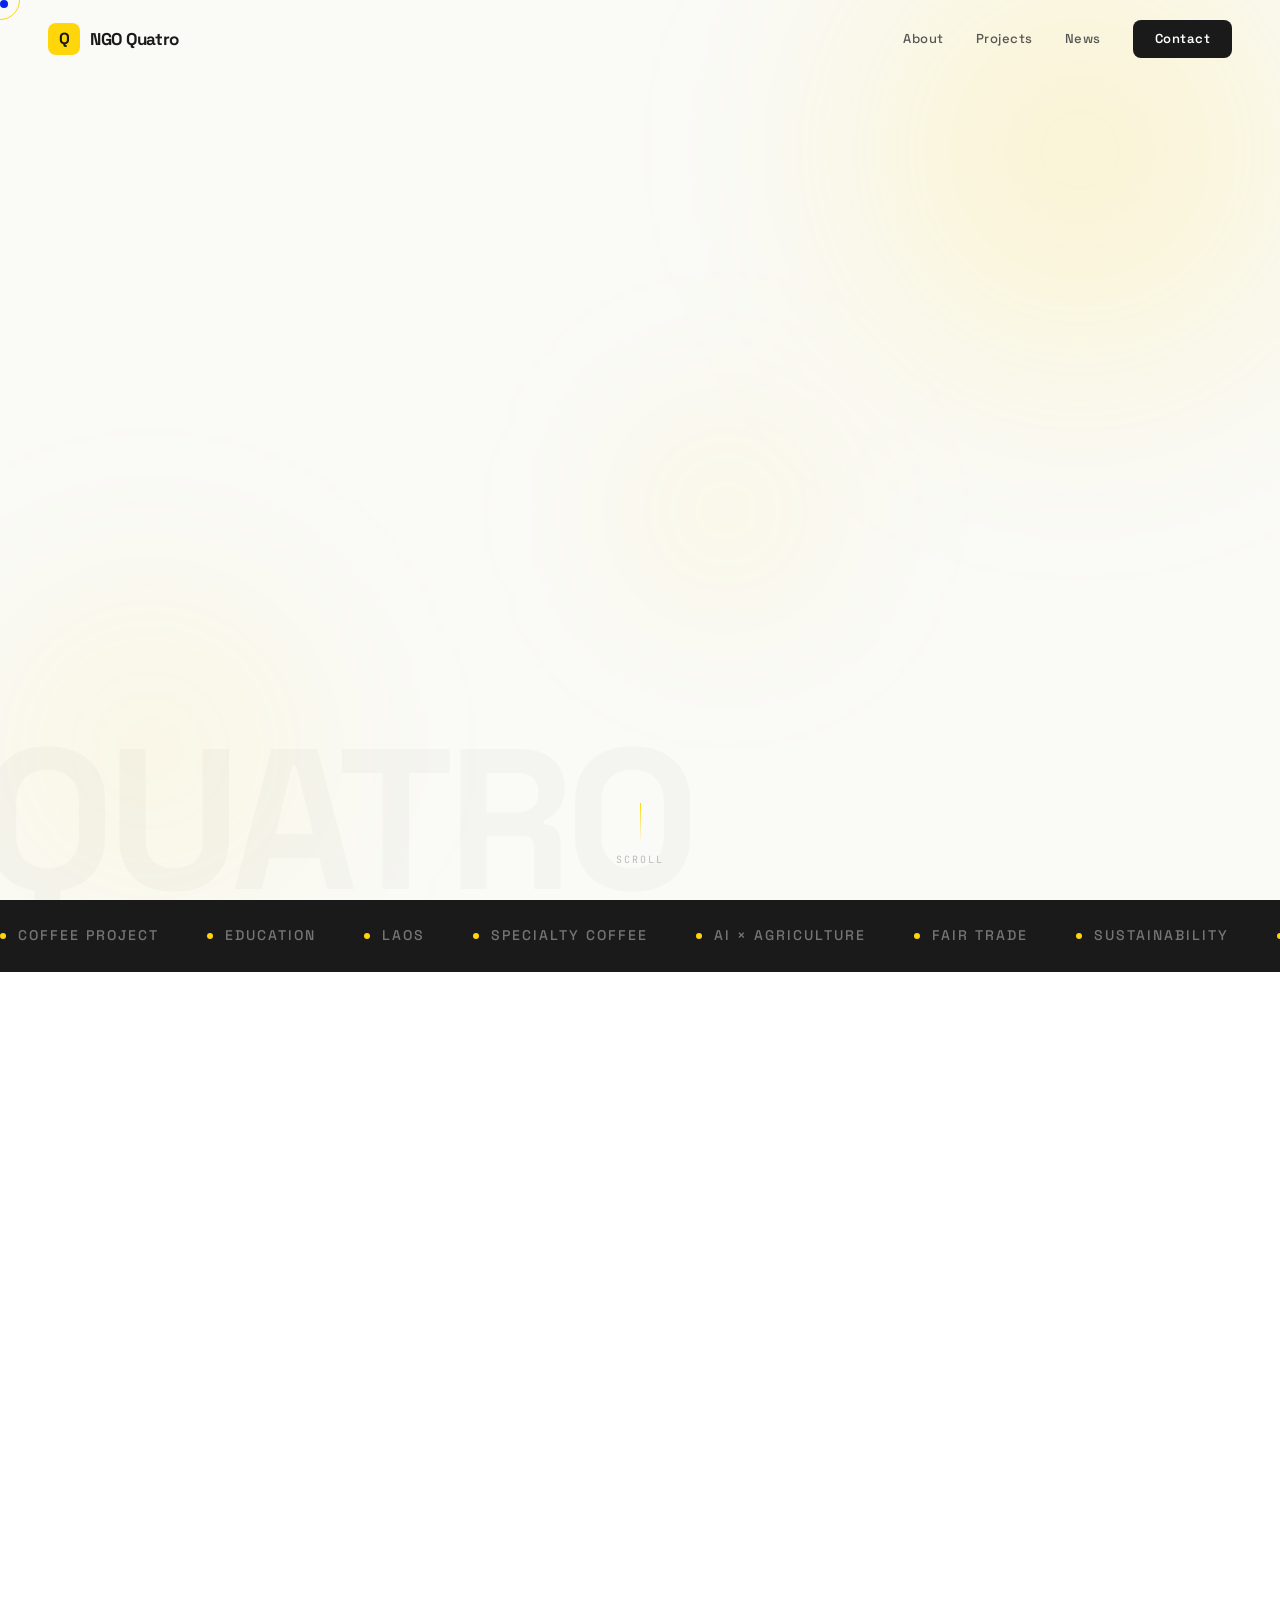
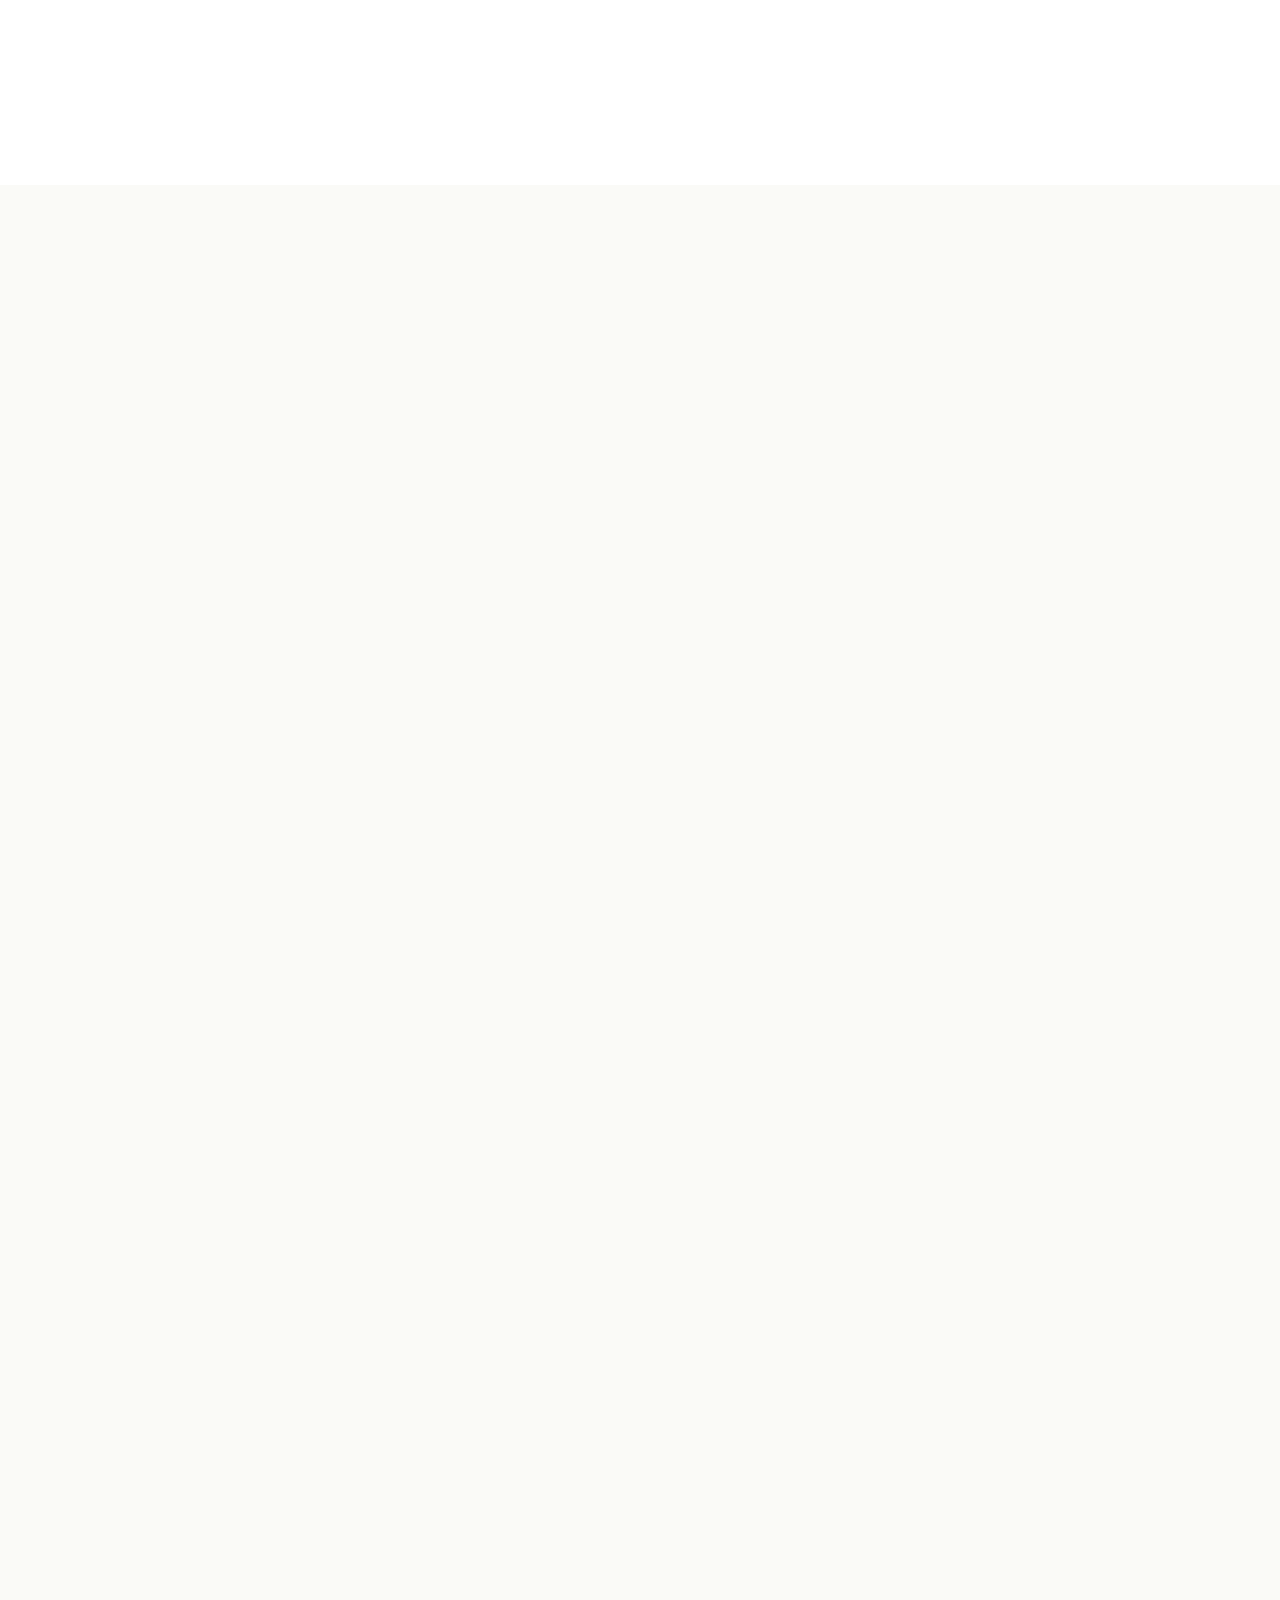
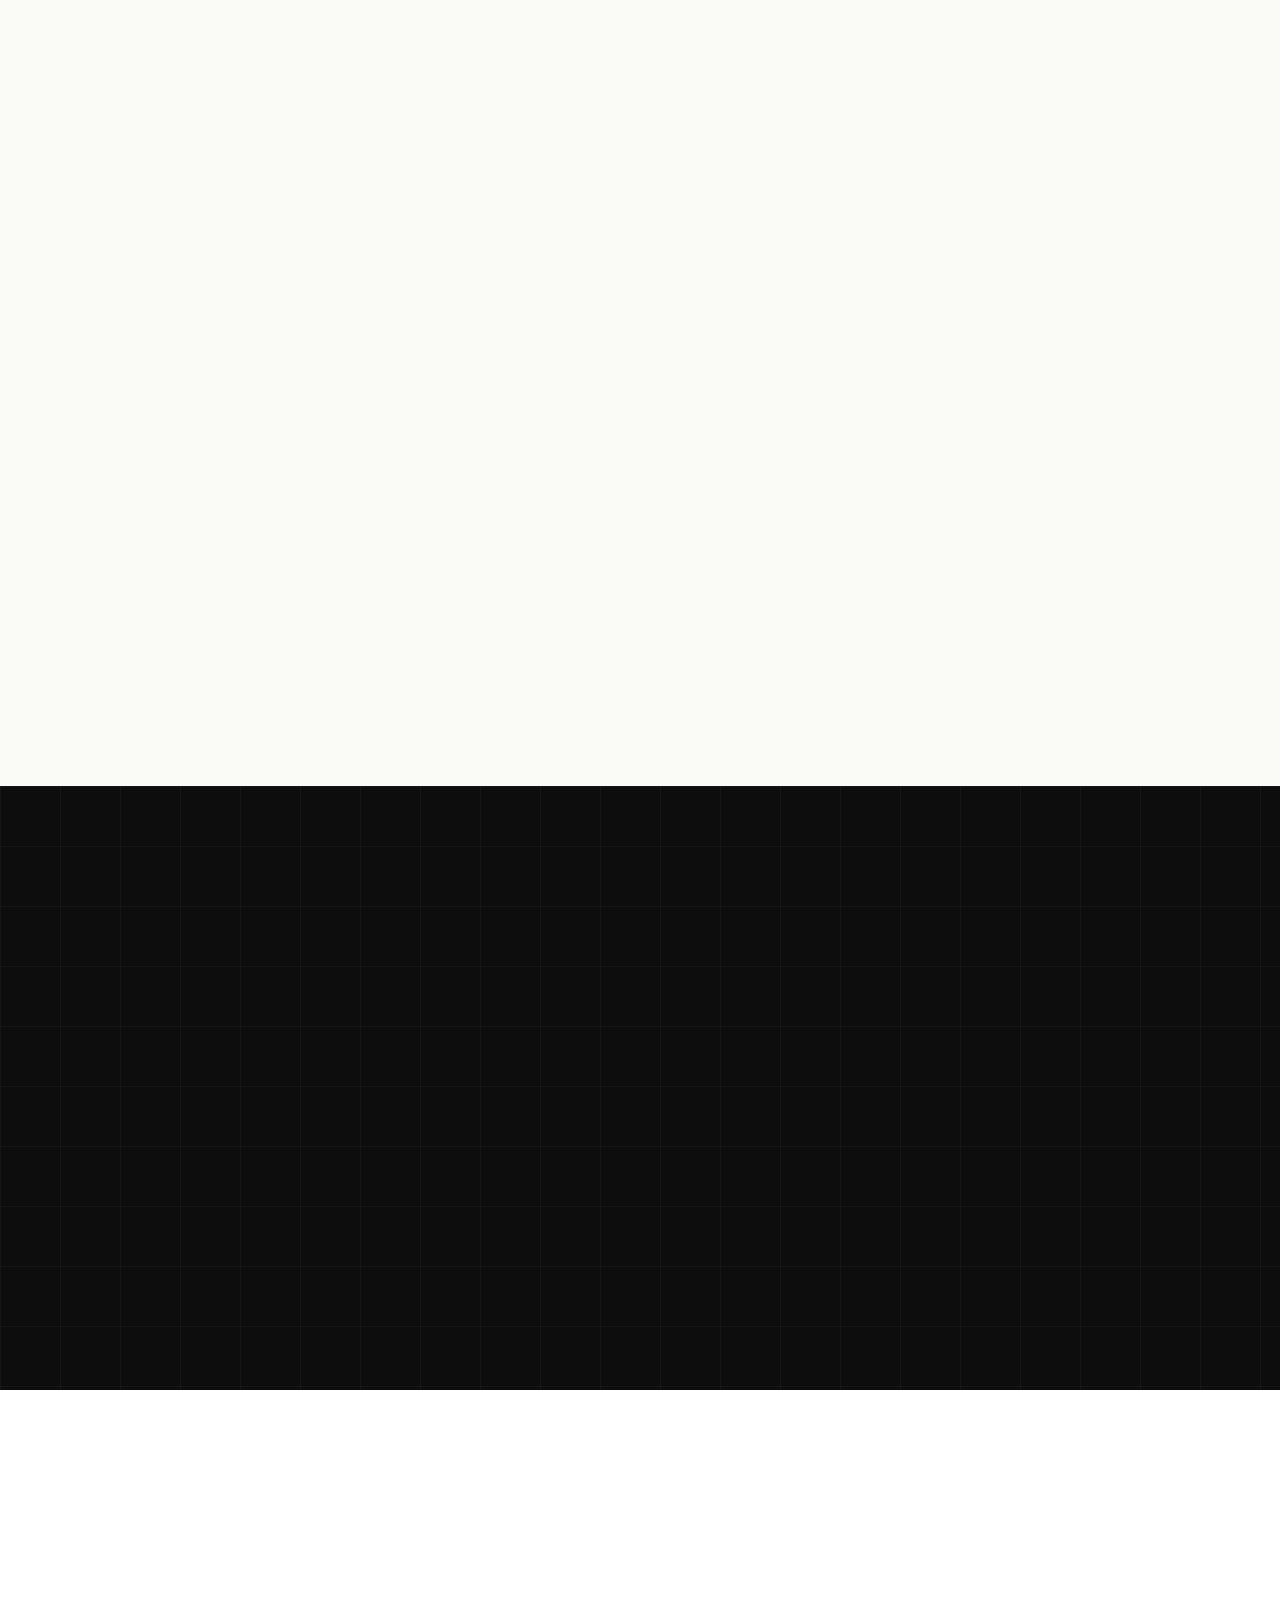
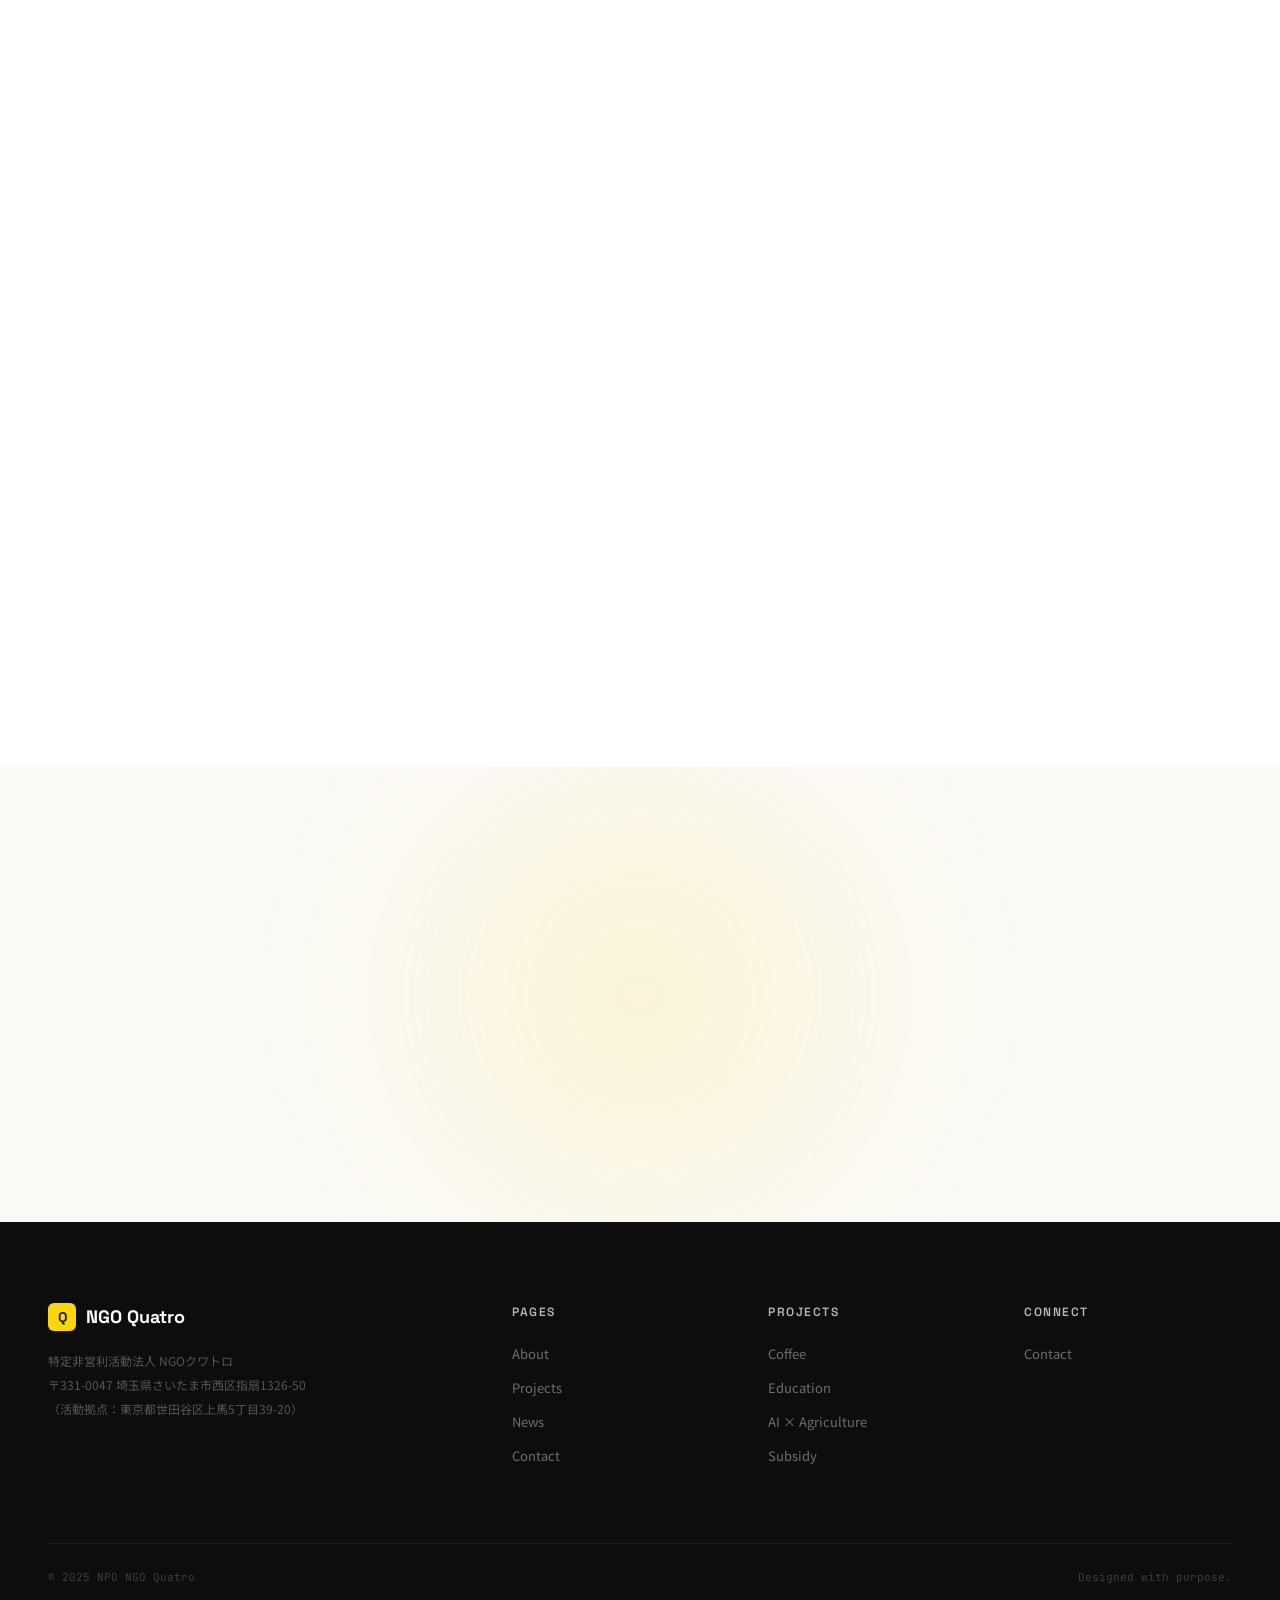
==== commit 4b5be9c4: "写真追加・全ページのプレースホルダーを実画像に置き換え Google Driveの写真素材から14枚を選定・最適化（1600px幅）し、 index.html、projects.html、about." ====
--- a/index.html
+++ b/index.html
@@ -59,7 +59,7 @@
     </div>
     <div class="hero-visual reveal-right" style="transition-delay:.3s">
       <div class="hero-img-main">
-        <div class="placeholder"><span class="ph-icon">📷</span>メインビジュアル写真<br><small style="color:var(--text-faint)">Google Photosから差し替え予定</small></div>
+        <img src="images/hero-dialogue.jpg" alt="ラオスの農家との対話" loading="eager">
       </div>
       <div class="hero-float">
         <div class="stat-row">
@@ -149,7 +149,7 @@
 
     <div class="project-card reveal-left">
       <div class="project-img">
-        <div class="placeholder" style="height:100%"><span class="ph-icon">📷</span>コーヒー農園</div>
+        <img src="images/coffee-farm.jpg" alt="ラオスのコーヒー農園" style="width:100%;height:100%;object-fit:cover">
         <span class="overlay-tag">COFFEE</span>
       </div>
       <div class="project-text">
@@ -166,7 +166,7 @@
 
     <div class="project-card reveal-right">
       <div class="project-img">
-        <div class="placeholder" style="height:100%"><span class="ph-icon">📷</span>教育支援</div>
+        <img src="images/team-meeting.jpg" alt="教育支援・チームミーティング" style="width:100%;height:100%;object-fit:cover">
         <span class="overlay-tag">EDUCATION</span>
       </div>
       <div class="project-text">
@@ -182,7 +182,7 @@
 
     <div class="project-card reveal-left">
       <div class="project-img">
-        <div class="placeholder" style="height:100%"><span class="ph-icon">📷</span>AI × 農業</div>
+        <img src="images/farm-conversation.jpg" alt="農家との対話・データ活用" style="width:100%;height:100%;object-fit:cover">
         <span class="overlay-tag">AI × AGRI</span>
       </div>
       <div class="project-text">
@@ -197,7 +197,7 @@
 
     <div class="project-card reveal-right">
       <div class="project-img">
-        <div class="placeholder" style="height:100%"><span class="ph-icon">📷</span>補助金事業</div>
+        <img src="images/drying-rack.jpg" alt="コーヒー乾燥設備" style="width:100%;height:100%;object-fit:cover">
         <span class="overlay-tag">SUBSIDY</span>
       </div>
       <div class="project-text">
@@ -248,7 +248,7 @@
     <div class="section-sub reveal" style="transition-delay:.2s">お知らせ・活動報告</div>
     <div class="news-grid stagger">
       <a href="news.html" class="news-card">
-        <div class="thumb"><div class="placeholder" style="height:100%">📷</div></div>
+        <div class="thumb"><img src="images/coffee-cherries.jpg" alt="" style="width:100%;height:100%;object-fit:cover"></div>
         <div>
           <div class="meta"><span class="date">2025.12.17</span><span class="category">REPORT</span></div>
           <h3>ラオス渡航のご報告</h3>
@@ -256,7 +256,7 @@
         </div>
       </a>
       <a href="news.html" class="news-card">
-        <div class="thumb"><div class="placeholder" style="height:100%">📷</div></div>
+        <div class="thumb"><img src="images/coffee-seedlings.jpg" alt="" style="width:100%;height:100%;object-fit:cover"></div>
         <div>
           <div class="meta"><span class="date">2025.10.01</span><span class="category">PRESS</span></div>
           <h3>「令和7年度 彩の国さいたま国際協力基金」に採択</h3>
@@ -264,7 +264,7 @@
         </div>
       </a>
       <a href="news.html" class="news-card">
-        <div class="thumb"><div class="placeholder" style="height:100%">📷</div></div>
+        <div class="thumb"><img src="images/coffee-drying.jpg" alt="" style="width:100%;height:100%;object-fit:cover"></div>
         <div>
           <div class="meta"><span class="date">2024.11.12</span><span class="category">REPORT</span></div>
           <h3>ラオス渡航のご報告</h3>
@@ -272,7 +272,7 @@
         </div>
       </a>
       <a href="news.html" class="news-card">
-        <div class="thumb"><div class="placeholder" style="height:100%">📷</div></div>
+        <div class="thumb"><img src="images/red-cherries-basket.jpg" alt="" style="width:100%;height:100%;object-fit:cover"></div>
         <div>
           <div class="meta"><span class="date">2024.10.01</span><span class="category">PRESS</span></div>
           <h3>「令和6年度 彩の国さいたま国際協力基金」に採択</h3>
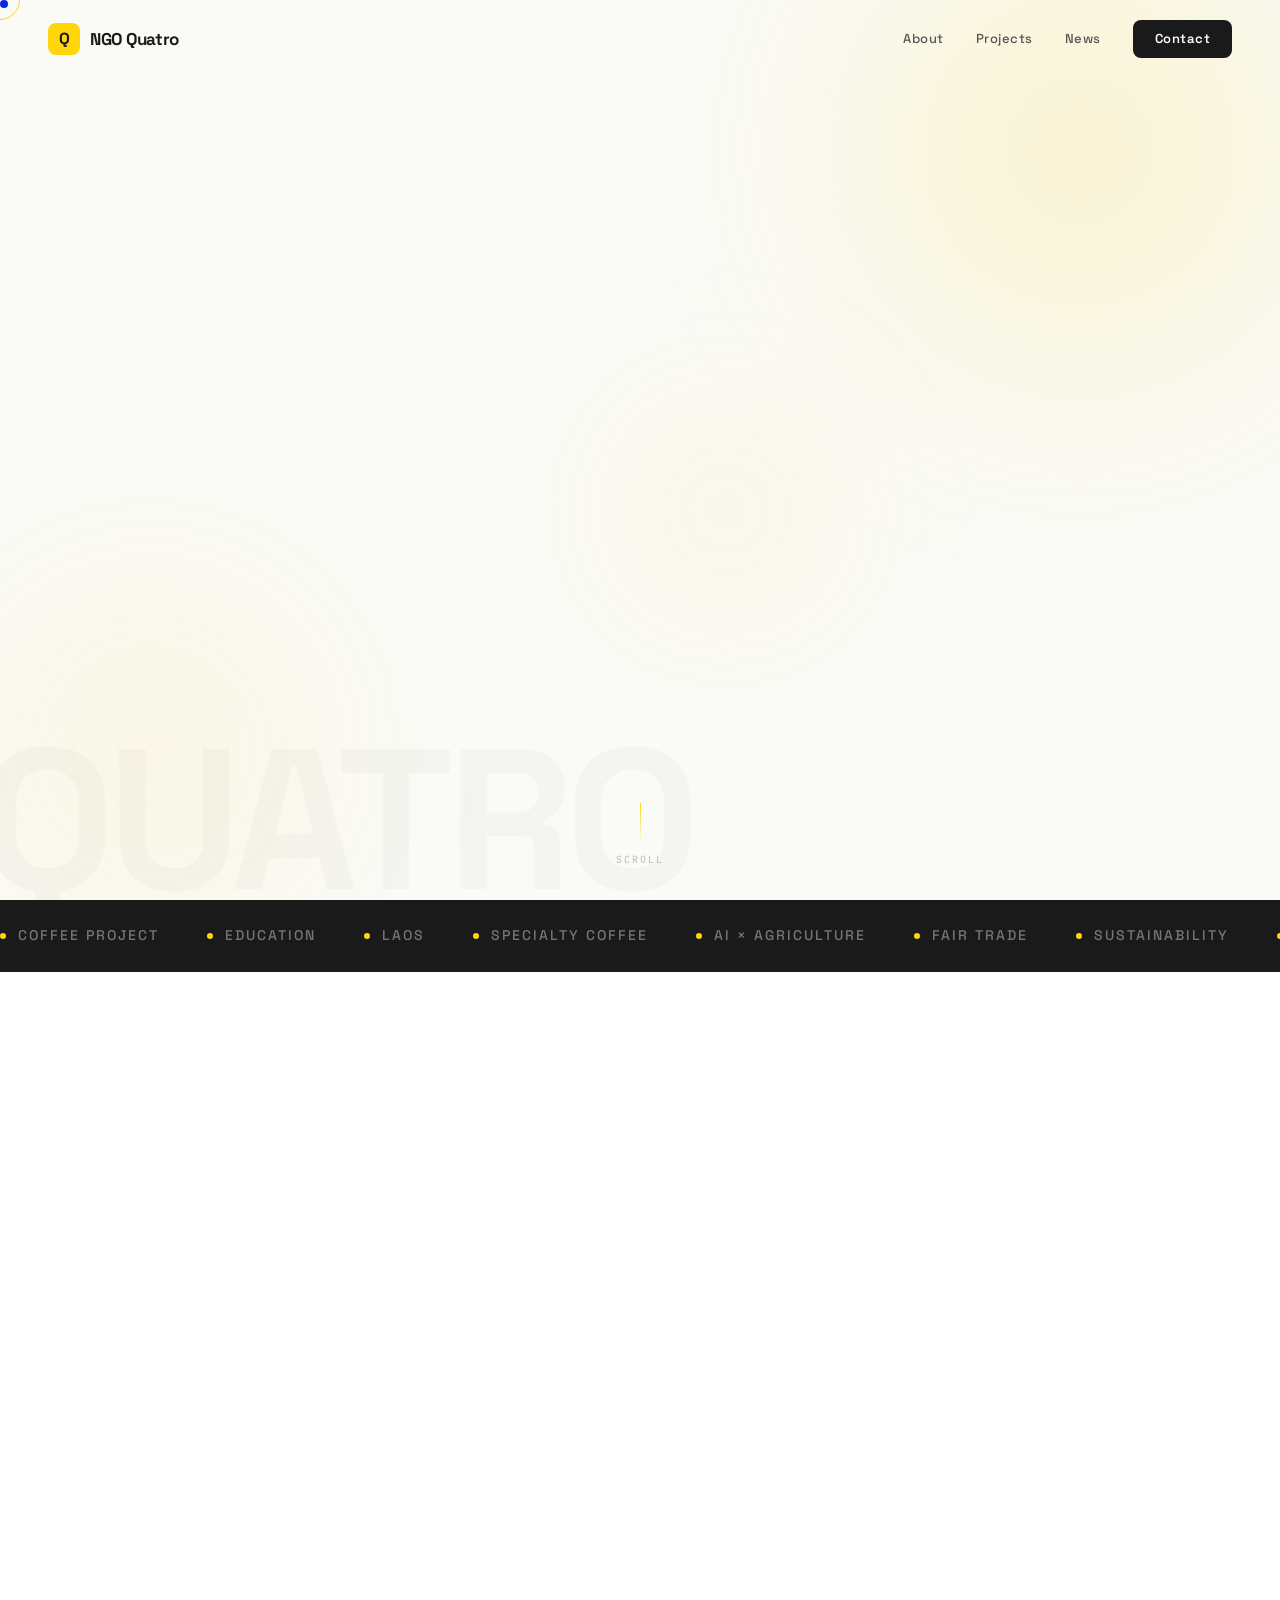
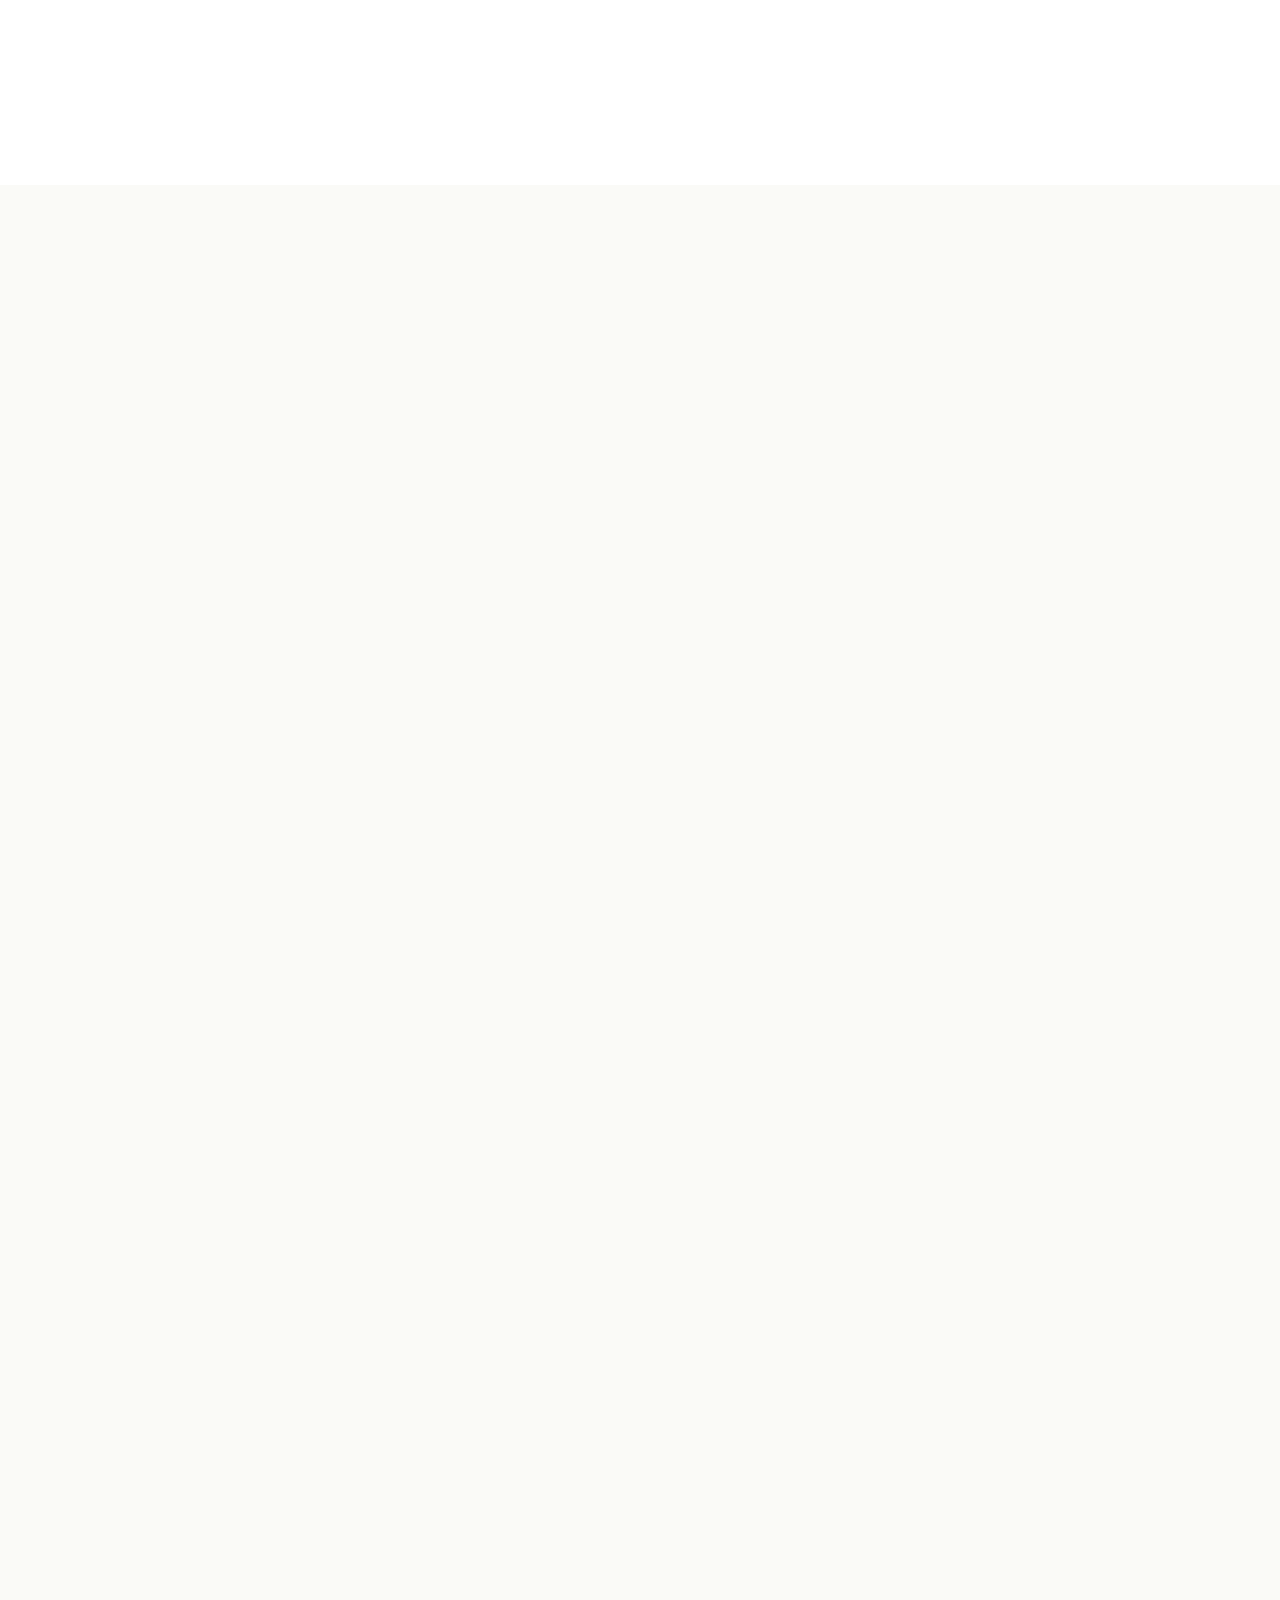
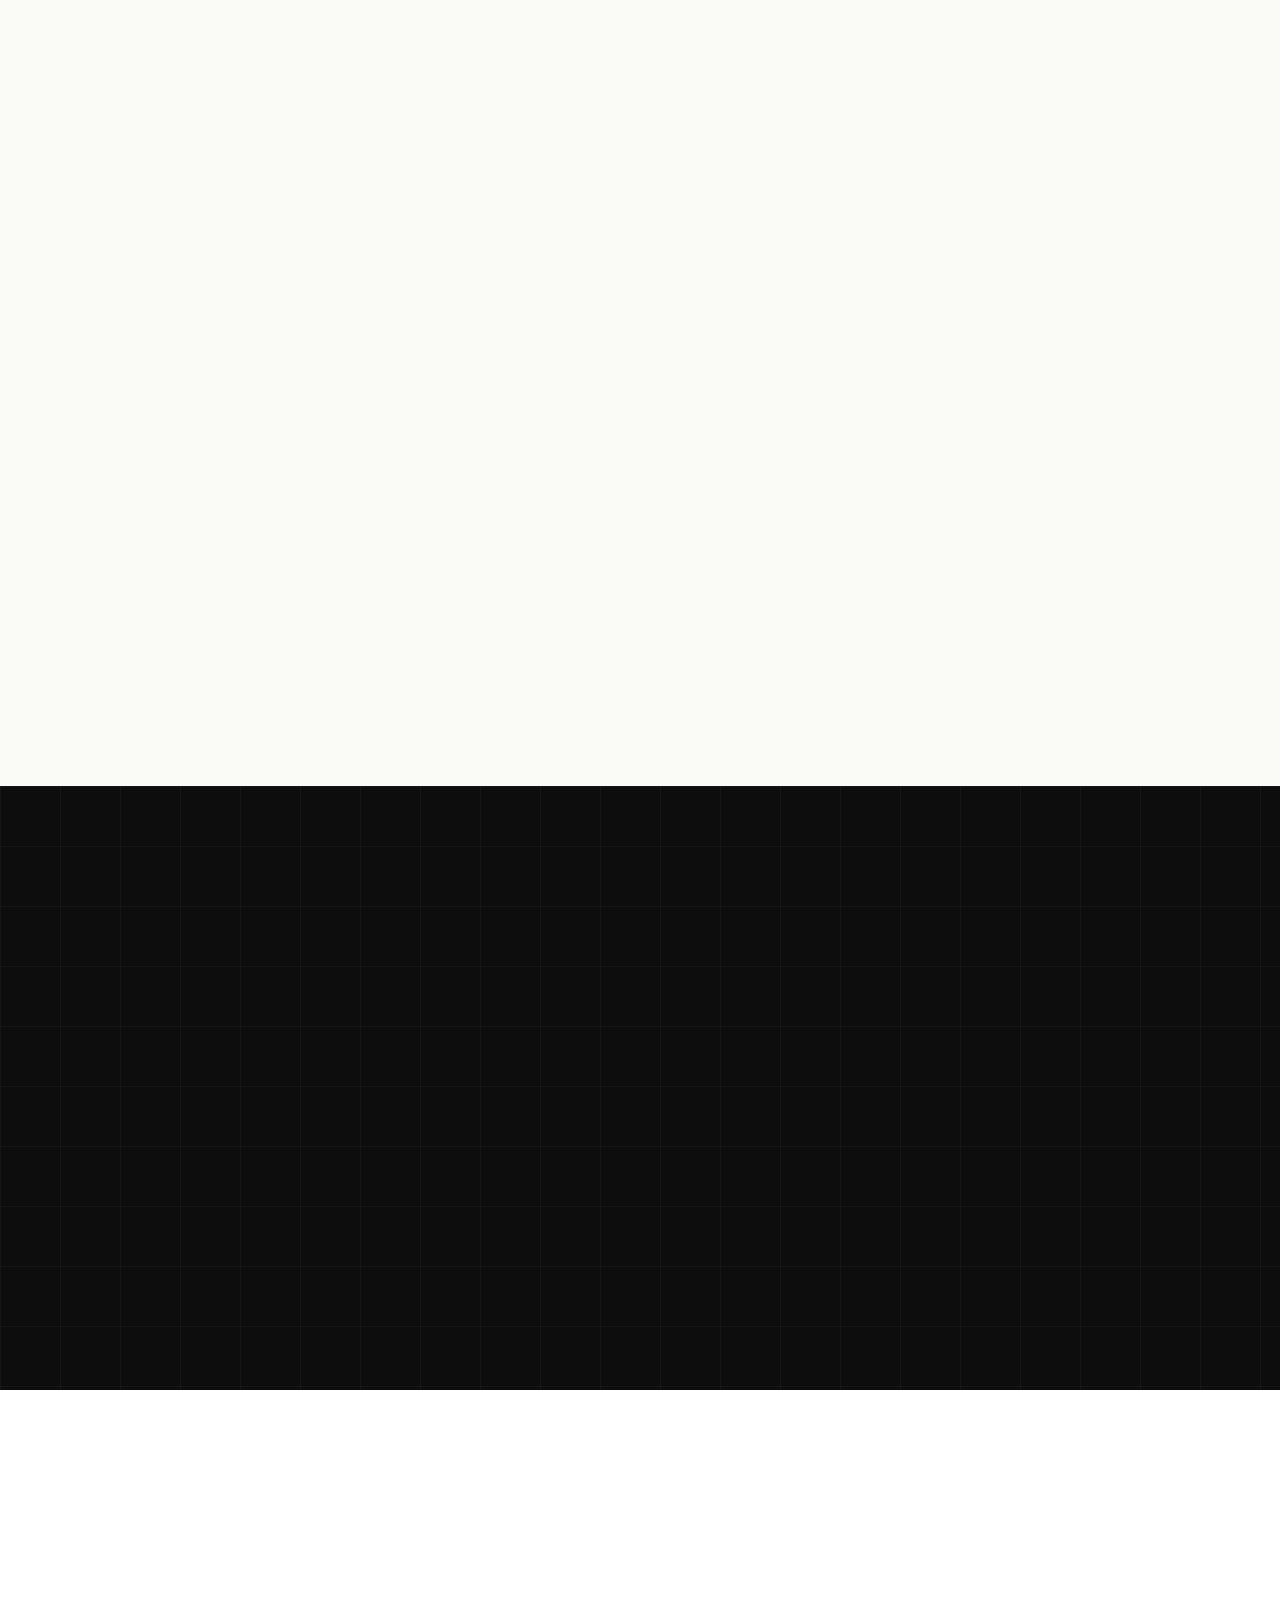
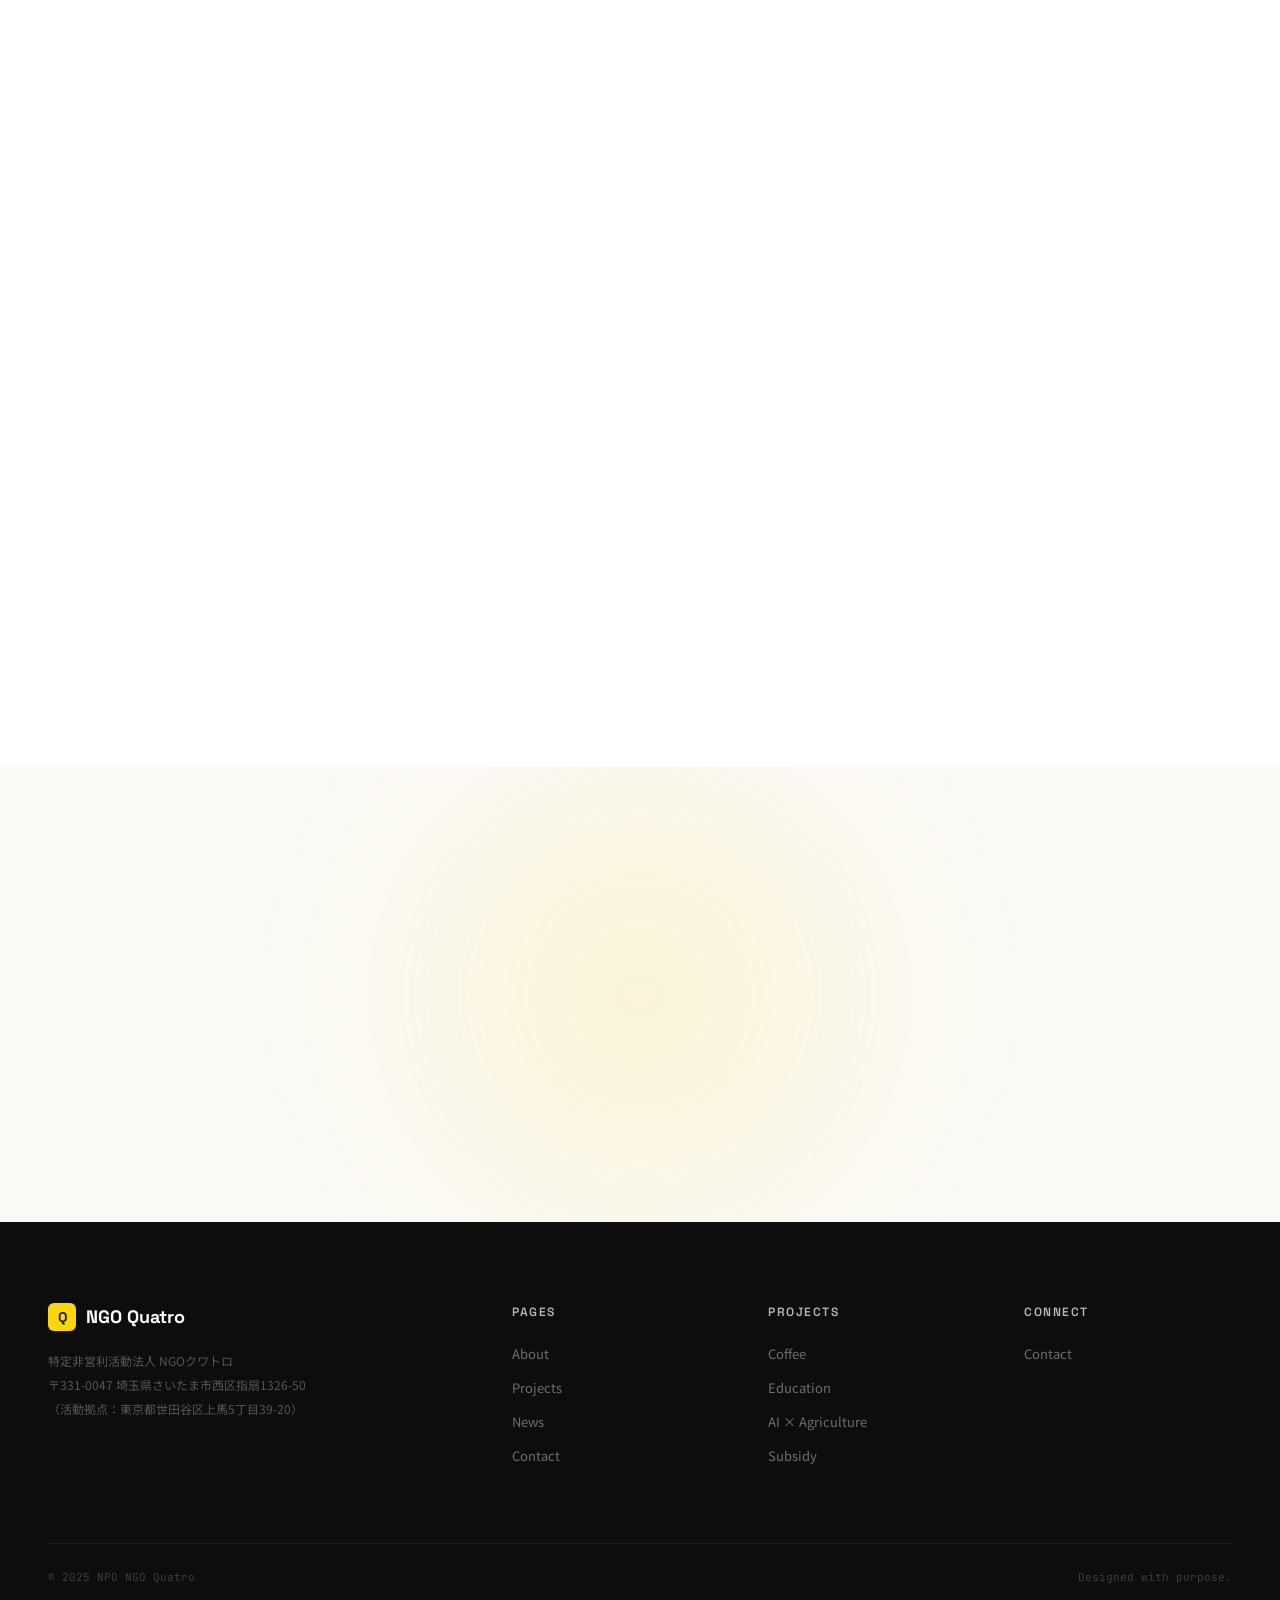
==== commit 0e78d447: "ロゴリンクを相対パスに修正（GitHub Pages対応） Co-Authored-By: Claude Opus 4.6 <noreply@anthropic.com>" ====
--- a/index.html
+++ b/index.html
@@ -23,7 +23,7 @@
 
 <!-- Nav -->
 <nav class="nav">
-  <a href="/" class="nav-logo magnetic">
+  <a href="index.html" class="nav-logo magnetic">
     <span class="dot">Q</span>
     <span>NGO Quatro</span>
   </a>
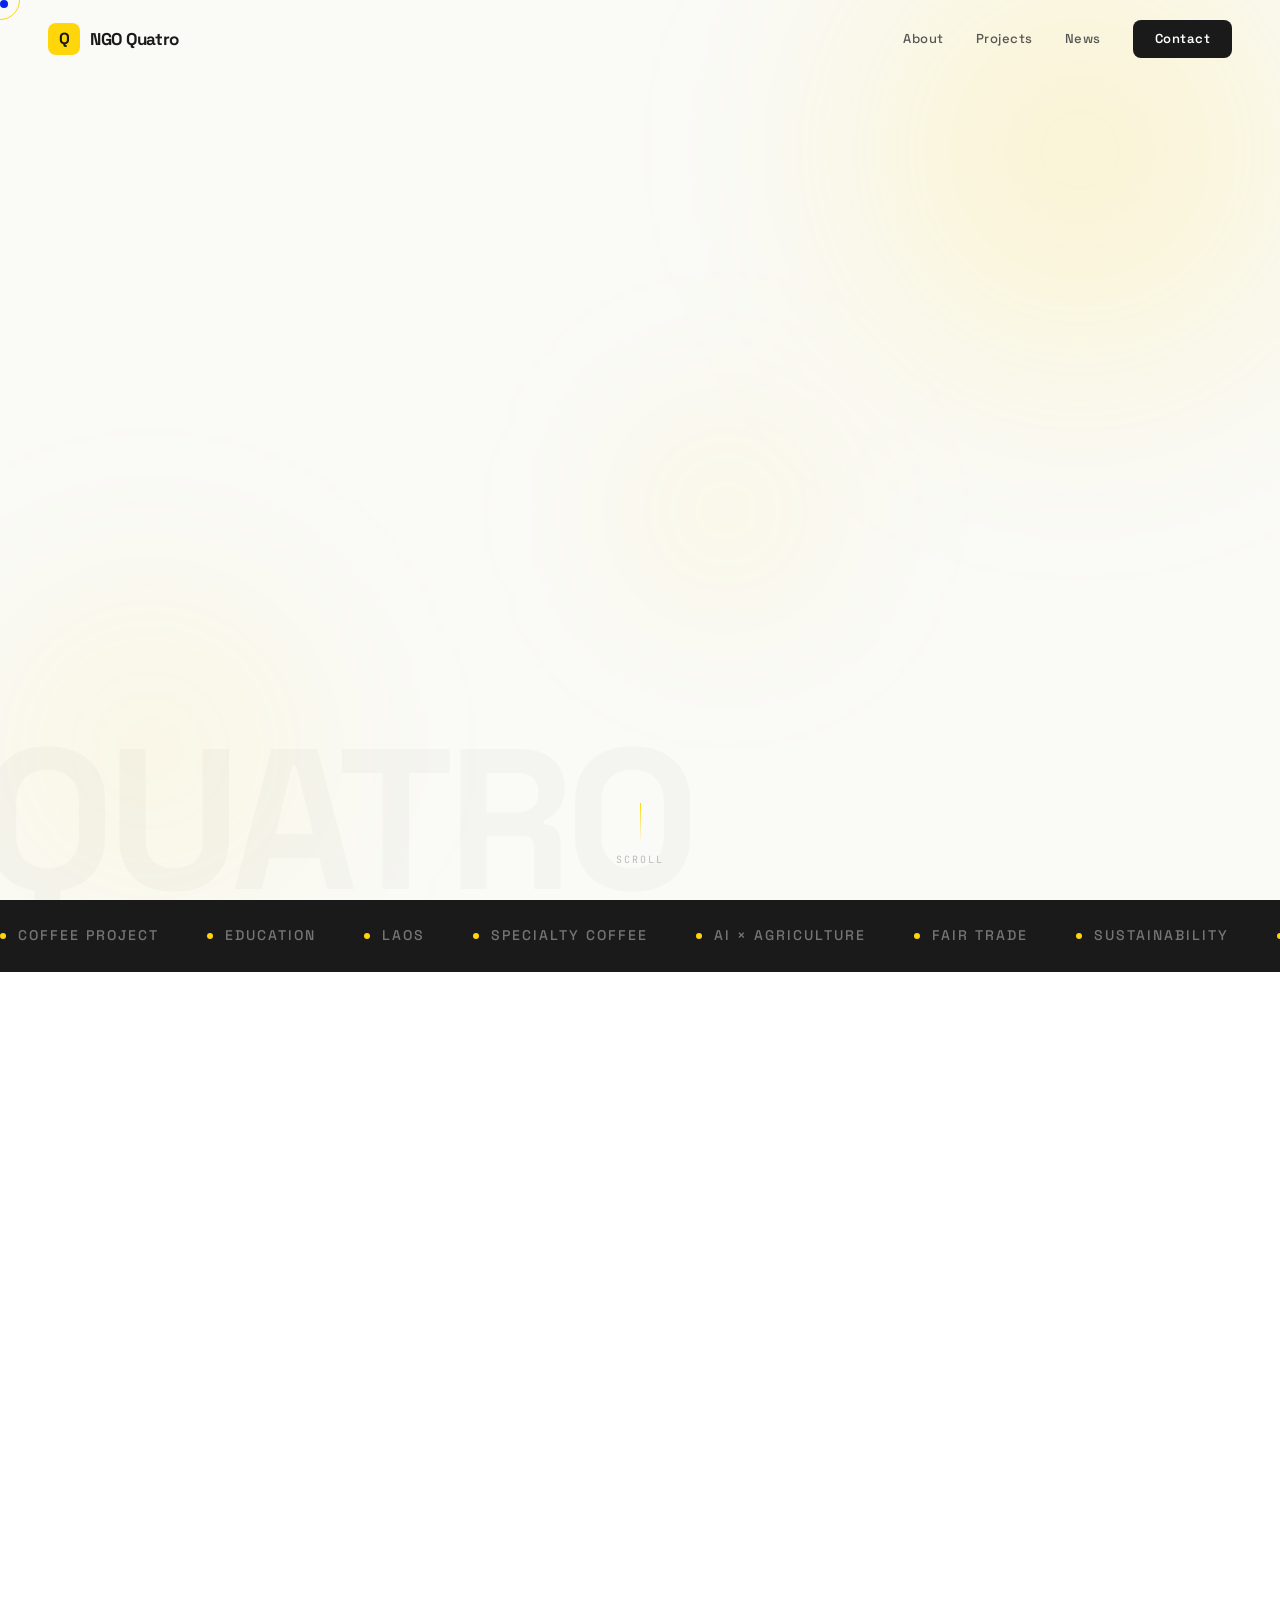
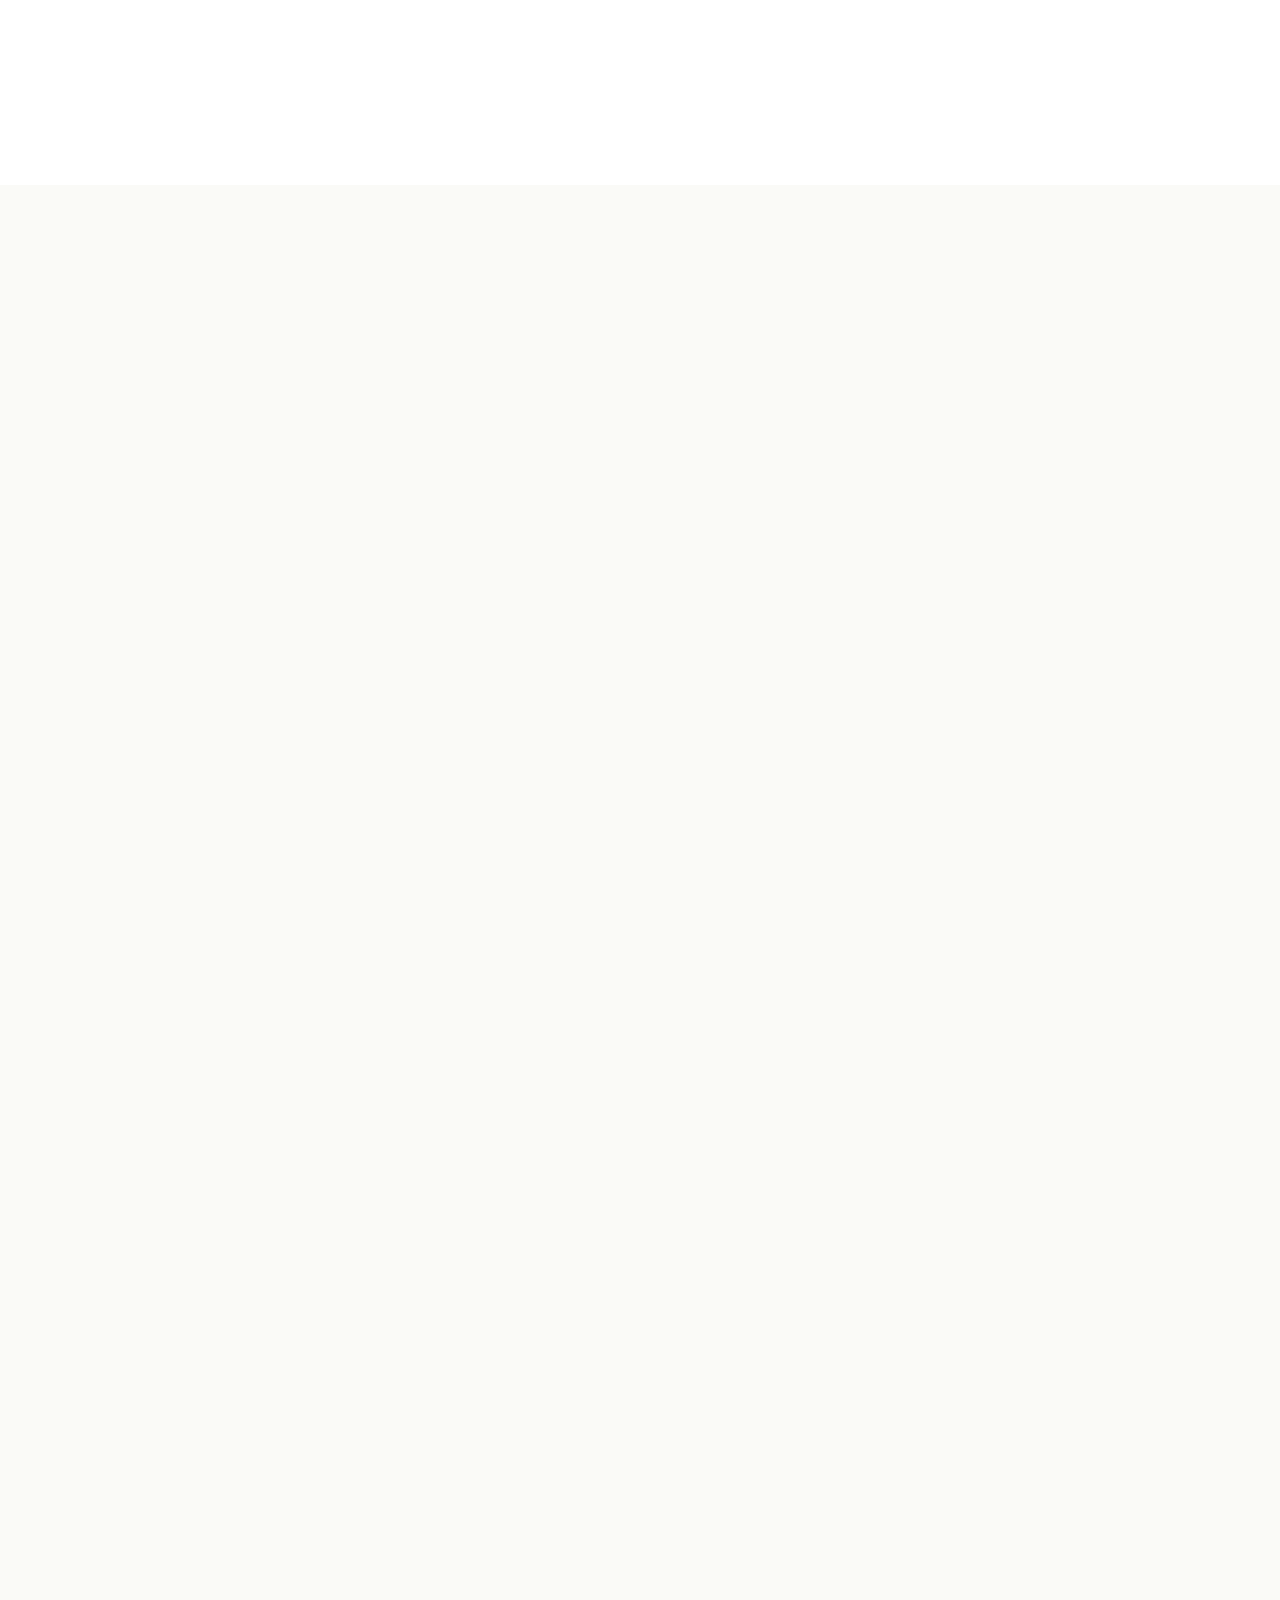
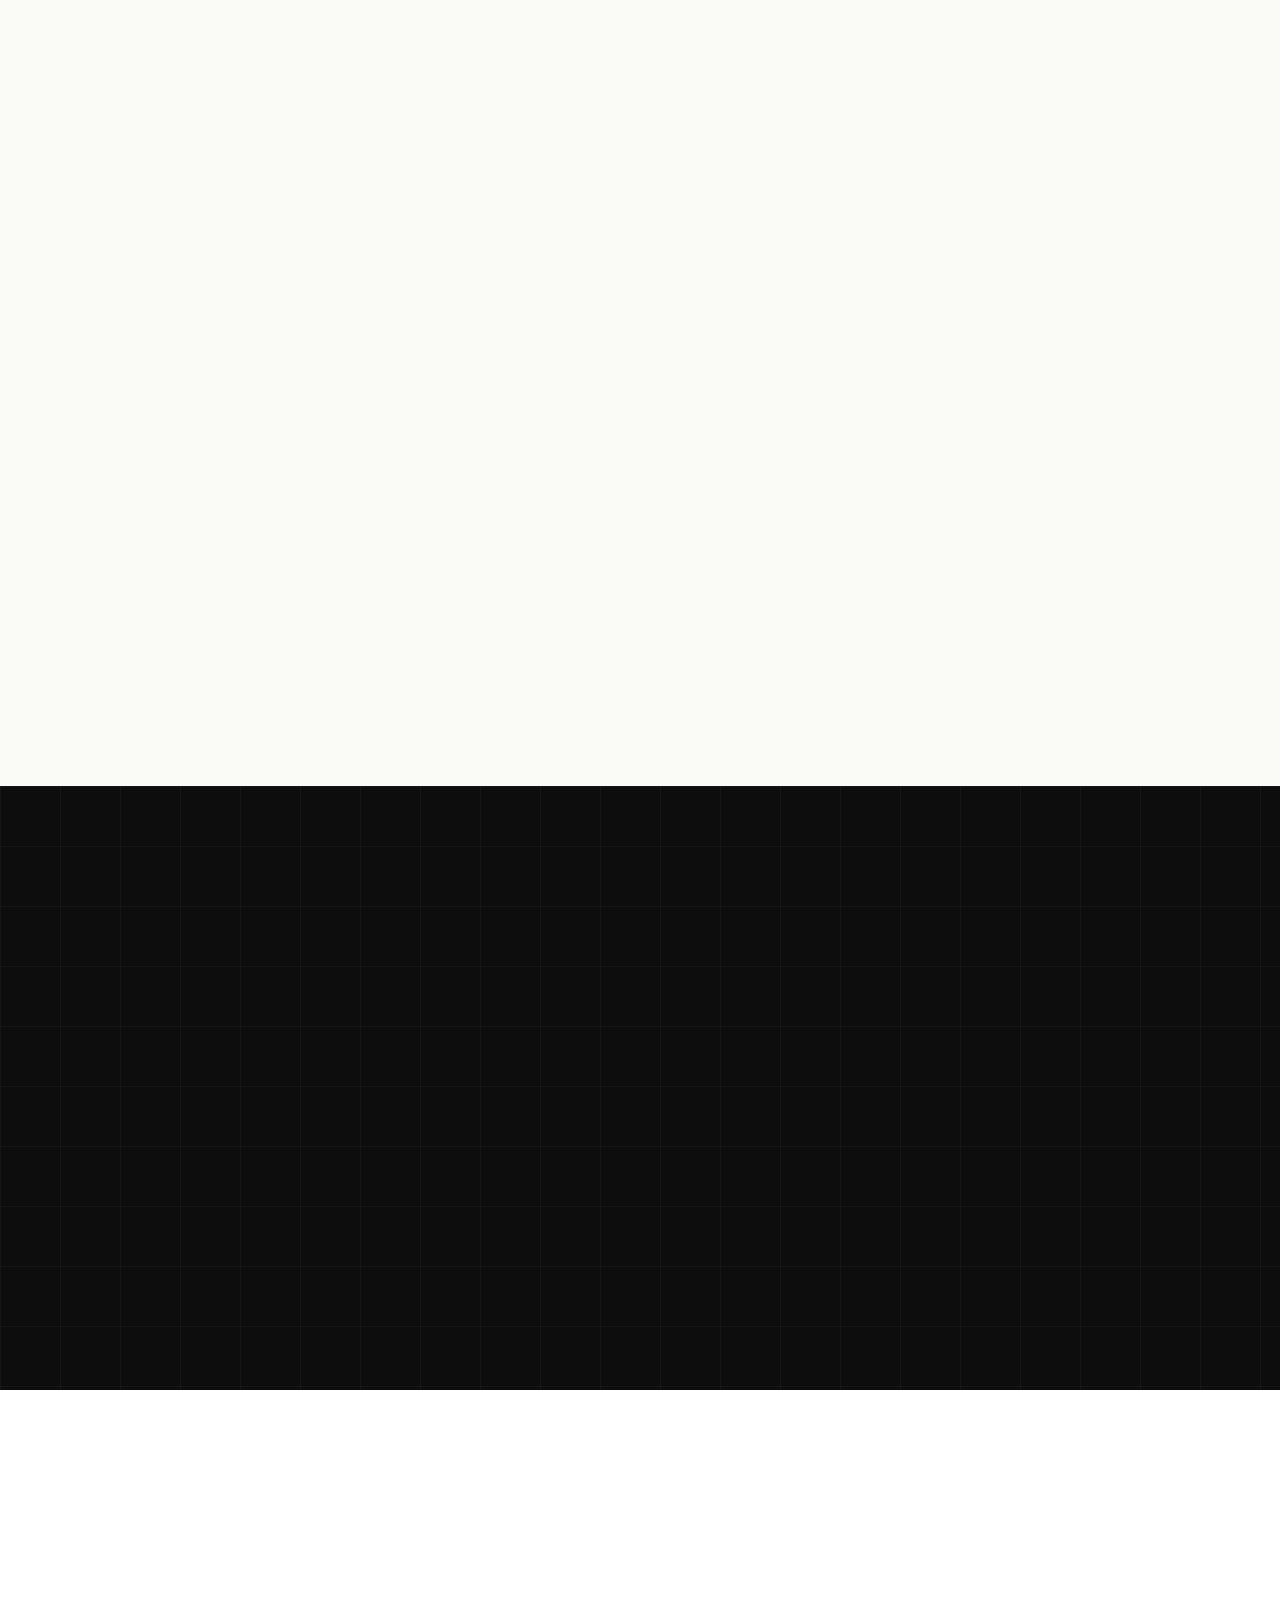
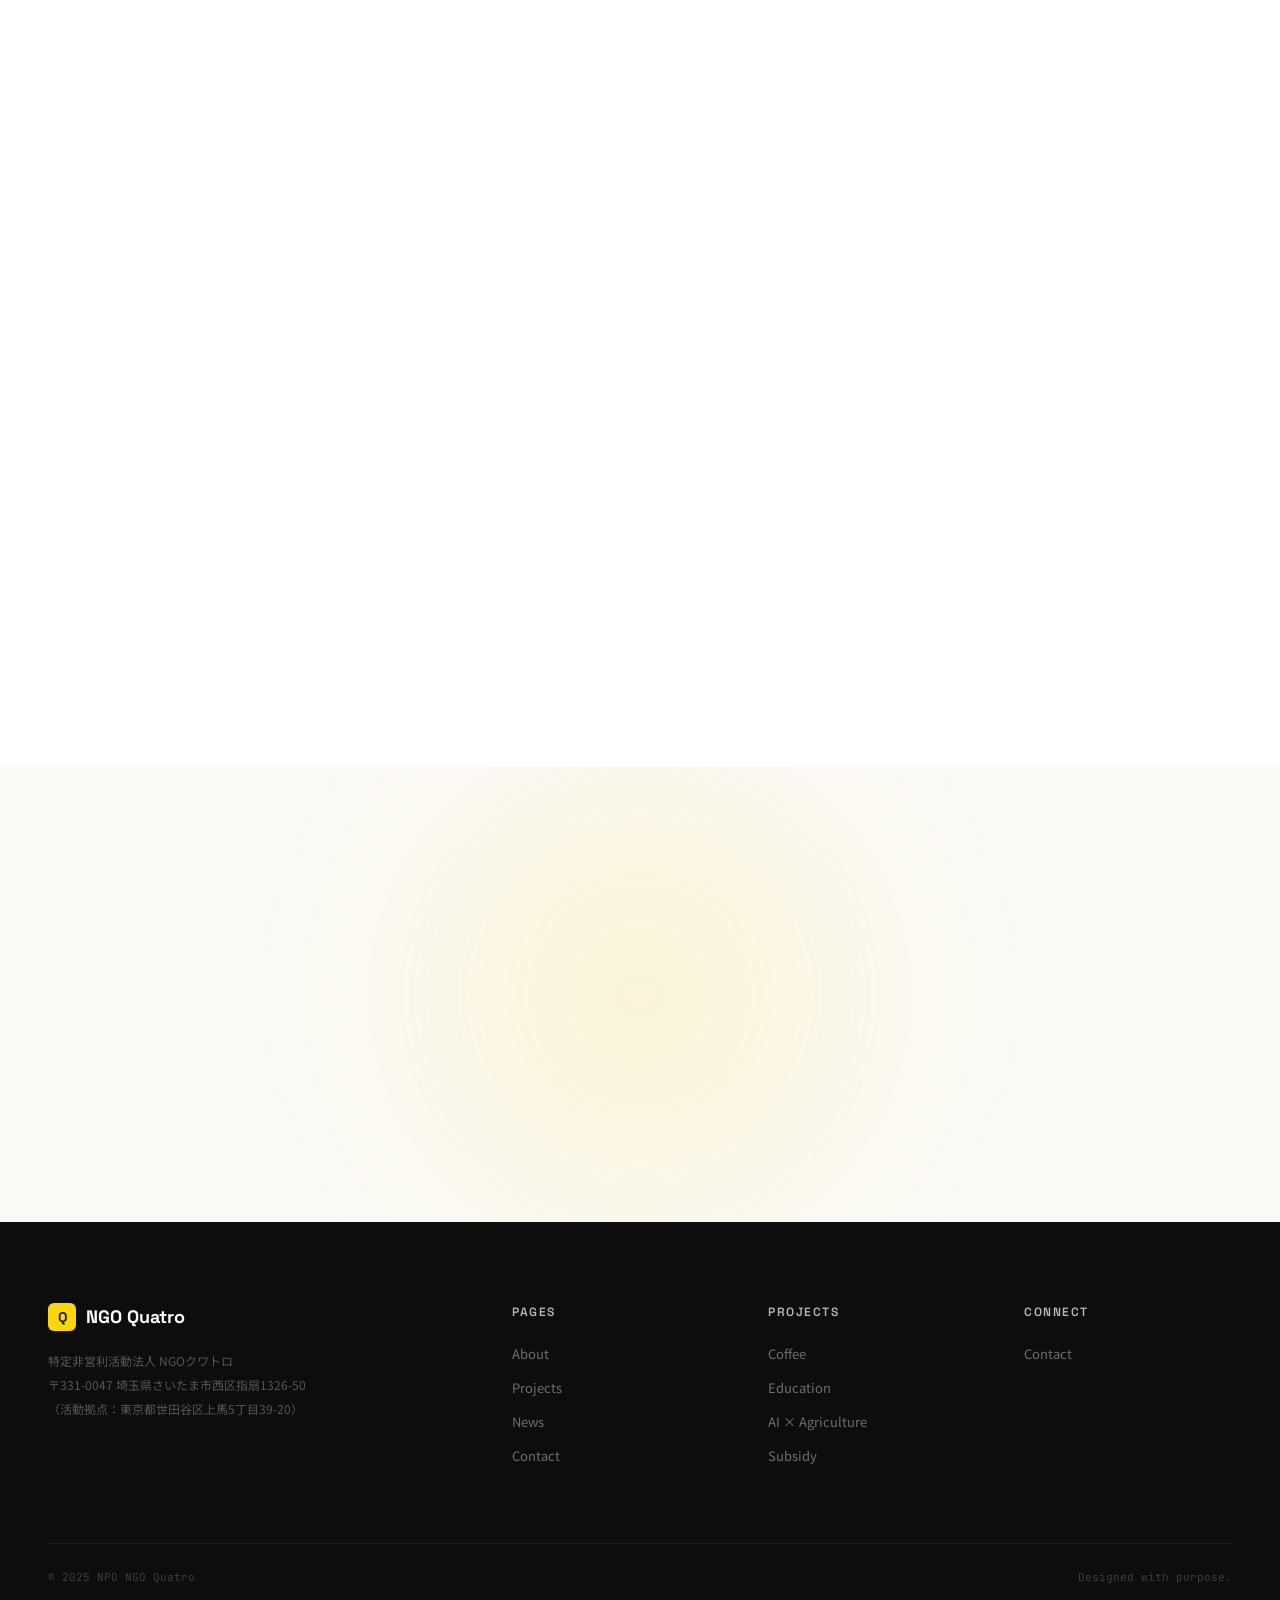
==== commit 4246f484: "コンテンツ修正: 教育事業を坂雲寮に、農家数削除、助成金範囲拡大、画像WebP化・高速化 - 教育プロジェクト: バリスタ育成→坂雲寮(2017〜)・学校建設に修正 - SCAスコア: 全ページから削" ====
--- a/index.html
+++ b/index.html
@@ -10,7 +10,8 @@
 <meta property="og:type" content="website">
 <link rel="preconnect" href="https://fonts.googleapis.com">
 <link rel="preconnect" href="https://fonts.gstatic.com" crossorigin>
-<link href="https://fonts.googleapis.com/css2?family=Space+Grotesk:wght@300;400;500;600;700&family=Noto+Sans+JP:wght@300;400;500;700&family=Barlow:wght@400;500;600;700;800&family=JetBrains+Mono:wght@400;500&display=swap" rel="stylesheet">
+<link rel="preload" as="style" href="https://fonts.googleapis.com/css2?family=Space+Grotesk:wght@400;500;700&family=Noto+Sans+JP:wght@400;700&family=Barlow:wght@600;800&family=JetBrains+Mono:wght@400&display=swap" onload="this.onload=null;this.rel='stylesheet'">
+<noscript><link rel="stylesheet" href="https://fonts.googleapis.com/css2?family=Space+Grotesk:wght@400;500;700&family=Noto+Sans+JP:wght@400;700&family=Barlow:wght@600;800&family=JetBrains+Mono:wght@400&display=swap"></noscript>
 <link rel="stylesheet" href="css/style.css">
 </head>
 <body>
@@ -59,24 +60,24 @@
     </div>
     <div class="hero-visual reveal-right" style="transition-delay:.3s">
       <div class="hero-img-main">
-        <img src="images/hero-dialogue.jpg" alt="ラオスの農家との対話" loading="eager">
+        <img src="images/hero-dialogue.webp" alt="ラオスの農家との対話" loading="eager">
       </div>
       <div class="hero-float">
-        <div class="stat-row">
-          <span class="stat-num counter" data-target="1200">0</span>
-          <span class="stat-unit">+</span>
-        </div>
-        <div class="stat-label">支援農家数</div>
-        <div class="stat-divider"></div>
         <div class="stat-row">
           <span class="stat-num counter" data-target="13">0</span>
           <span class="stat-unit">年</span>
         </div>
         <div class="stat-label">活動実績</div>
+        <div class="stat-divider"></div>
+        <div class="stat-row">
+          <span class="stat-num counter" data-target="4">0</span>
+          <span class="stat-unit">事業</span>
+        </div>
+        <div class="stat-label">プロジェクト</div>
       </div>
       <div class="hero-float-2">
         <div class="mini-tag">SPECIALTY COFFEE</div>
-        <div>SCA Score <strong style="color:var(--yellow)">85+</strong></div>
+        <div>Bolaven Plateau, <strong style="color:var(--yellow)">Laos</strong></div>
       </div>
     </div>
   </div>
@@ -114,7 +115,7 @@
         <div class="mission-big" style="margin-top:12px">What We<br>Believe In.</div>
       </div>
       <div class="reveal" style="transition-delay:.2s">
-        <p class="mission-desc">私たちは「援助」ではなく「ビジネス」で世界を変えます。<br>品質の高いコーヒーを作る農家が正当な対価を受け取り、<br>若い世代が産業で活躍できる土壌を育てる。<br>そんな循環を、ラオスから世界へ広げています。</p>
+        <p class="mission-desc">私たちは「援助」ではなく「ビジネス」で世界を変えます。<br>コーヒー農家の自立支援、教育を通じた人材育成、<br>テクノロジーを活用した農業支援。<br>努力した人が正当な対価を受け取れる循環を、<br>ラオスから世界へ広げています。</p>
       </div>
     </div>
     <div class="mission-grid stagger">
@@ -149,7 +150,7 @@
 
     <div class="project-card reveal-left">
       <div class="project-img">
-        <img src="images/coffee-farm.jpg" alt="ラオスのコーヒー農園" style="width:100%;height:100%;object-fit:cover">
+        <img src="images/coffee-farm.webp" alt="ラオスのコーヒー農園" loading="lazy" style="width:100%;height:100%;object-fit:cover">
         <span class="overlay-tag">COFFEE</span>
       </div>
       <div class="project-text">
@@ -157,32 +158,30 @@
         <div class="subtitle">ラオス南部 ボラベン高原 / チャンパサック県</div>
         <p>スペシャルティコーヒーの生産指導から輸出まで一貫支援。品質向上と公正な価格取引を実現しています。</p>
         <div class="project-stats">
-          <div><div class="val">1,200<small>+</small></div><div class="lbl">支援農家</div></div>
-          <div><div class="val">85<small>点</small></div><div class="lbl">SCAスコア</div></div>
-          <div><div class="val">42<small>%</small></div><div class="lbl">収入向上</div></div>
+          <div><div class="val">2015<small>〜</small></div><div class="lbl">プロジェクト開始</div></div>
         </div>
       </div>
     </div>
 
     <div class="project-card reveal-right">
       <div class="project-img">
-        <img src="images/team-meeting.jpg" alt="教育支援・チームミーティング" style="width:100%;height:100%;object-fit:cover">
+        <img src="images/team-meeting.webp" alt="教育支援・チームミーティング" loading="lazy" style="width:100%;height:100%;object-fit:cover">
         <span class="overlay-tag">EDUCATION</span>
       </div>
       <div class="project-text">
         <h3>Education Project</h3>
-        <div class="subtitle">ラオス / 日本</div>
-        <p>バリスタ育成や農業技術研修を通じて、若い世代がコーヒー産業で活躍できる人材を育成しています。</p>
+        <div class="subtitle">ラオス南部 チャンパサック県 パクセ</div>
+        <p>経済的・地理的理由で進学が困難な優秀な学生を支援する学生寮「坂雲寮」の運営や、学校建設支援を通じて、ラオスの未来を担う人材を育成しています。</p>
         <div class="project-stats">
-          <div><div class="val">200<small>+</small></div><div class="lbl">研修修了者</div></div>
-          <div><div class="val">5<small>校</small></div><div class="lbl">連携教育機関</div></div>
+          <div><div class="val">30<small>名+</small></div><div class="lbl">卒寮生</div></div>
+          <div><div class="val">2017<small>〜</small></div><div class="lbl">坂雲寮開始</div></div>
         </div>
       </div>
     </div>
 
     <div class="project-card reveal-left">
       <div class="project-img">
-        <img src="images/farm-conversation.jpg" alt="農家との対話・データ活用" style="width:100%;height:100%;object-fit:cover">
+        <img src="images/farm-conversation.webp" alt="農家との対話・データ活用" loading="lazy" style="width:100%;height:100%;object-fit:cover">
         <span class="overlay-tag">AI × AGRI</span>
       </div>
       <div class="project-text">
@@ -197,15 +196,15 @@
 
     <div class="project-card reveal-right">
       <div class="project-img">
-        <img src="images/drying-rack.jpg" alt="コーヒー乾燥設備" style="width:100%;height:100%;object-fit:cover">
+        <img src="images/drying-rack.webp" alt="コーヒー乾燥設備" loading="lazy" style="width:100%;height:100%;object-fit:cover">
         <span class="overlay-tag">SUBSIDY</span>
       </div>
       <div class="project-text">
         <h3>Subsidy Project</h3>
         <div class="subtitle">日本 / ラオス</div>
-        <p>国際協力基金やさいたま市の補助金を活用し、農家への物資支援やインフラ整備を推進しています。</p>
+        <p>国内外の助成金・補助金に積極的に申請し、採択された資金を活用して現地の支援活動やインフラ整備を推進しています。</p>
         <div class="project-stats">
-          <div><div class="val">3<small>件</small></div><div class="lbl">採択実績</div></div>
+          <div><div class="val">10<small>件+</small></div><div class="lbl">採択実績</div></div>
         </div>
       </div>
     </div>
@@ -221,20 +220,20 @@
     <div class="section-sub reveal" style="color:rgba(255,255,255,.4);text-align:center;transition-delay:.2s">これまでの成果</div>
     <div class="impact-grid stagger">
       <div class="impact-card">
-        <div class="number"><span class="counter" data-target="1200">0</span><span class="unit">+</span></div>
-        <div class="label">支援農家数</div>
-      </div>
-      <div class="impact-card">
-        <div class="number"><span class="counter" data-target="42">0</span><span class="unit">%</span></div>
-        <div class="label">収入向上率</div>
-      </div>
-      <div class="impact-card">
         <div class="number"><span class="counter" data-target="13">0</span><span class="unit">年</span></div>
         <div class="label">活動年数</div>
       </div>
       <div class="impact-card">
-        <div class="number"><span class="counter" data-target="85">0</span><span class="unit">点</span></div>
-        <div class="label">SCA品質スコア</div>
+        <div class="number"><span class="counter" data-target="30">0</span><span class="unit">名+</span></div>
+        <div class="label">坂雲寮 卒寮生</div>
+      </div>
+      <div class="impact-card">
+        <div class="number"><span class="counter" data-target="4">0</span><span class="unit">事業</span></div>
+        <div class="label">プロジェクト数</div>
+      </div>
+      <div class="impact-card">
+        <div class="number"><span class="counter" data-target="10">0</span><span class="unit">件+</span></div>
+        <div class="label">助成金採択実績</div>
       </div>
     </div>
   </div>
@@ -248,7 +247,7 @@
     <div class="section-sub reveal" style="transition-delay:.2s">お知らせ・活動報告</div>
     <div class="news-grid stagger">
       <a href="news.html" class="news-card">
-        <div class="thumb"><img src="images/coffee-cherries.jpg" alt="" style="width:100%;height:100%;object-fit:cover"></div>
+        <div class="thumb"><img src="images/coffee-cherries.webp" alt="" loading="lazy" style="width:100%;height:100%;object-fit:cover"></div>
         <div>
           <div class="meta"><span class="date">2025.12.17</span><span class="category">REPORT</span></div>
           <h3>ラオス渡航のご報告</h3>
@@ -256,7 +255,7 @@
         </div>
       </a>
       <a href="news.html" class="news-card">
-        <div class="thumb"><img src="images/coffee-seedlings.jpg" alt="" style="width:100%;height:100%;object-fit:cover"></div>
+        <div class="thumb"><img src="images/coffee-seedlings.webp" alt="" loading="lazy" style="width:100%;height:100%;object-fit:cover"></div>
         <div>
           <div class="meta"><span class="date">2025.10.01</span><span class="category">PRESS</span></div>
           <h3>「令和7年度 彩の国さいたま国際協力基金」に採択</h3>
@@ -264,7 +263,7 @@
         </div>
       </a>
       <a href="news.html" class="news-card">
-        <div class="thumb"><img src="images/coffee-drying.jpg" alt="" style="width:100%;height:100%;object-fit:cover"></div>
+        <div class="thumb"><img src="images/coffee-drying.webp" alt="" loading="lazy" style="width:100%;height:100%;object-fit:cover"></div>
         <div>
           <div class="meta"><span class="date">2024.11.12</span><span class="category">REPORT</span></div>
           <h3>ラオス渡航のご報告</h3>
@@ -272,7 +271,7 @@
         </div>
       </a>
       <a href="news.html" class="news-card">
-        <div class="thumb"><img src="images/red-cherries-basket.jpg" alt="" style="width:100%;height:100%;object-fit:cover"></div>
+        <div class="thumb"><img src="images/red-cherries-basket.webp" alt="" loading="lazy" style="width:100%;height:100%;object-fit:cover"></div>
         <div>
           <div class="meta"><span class="date">2024.10.01</span><span class="category">PRESS</span></div>
           <h3>「令和6年度 彩の国さいたま国際協力基金」に採択</h3>
